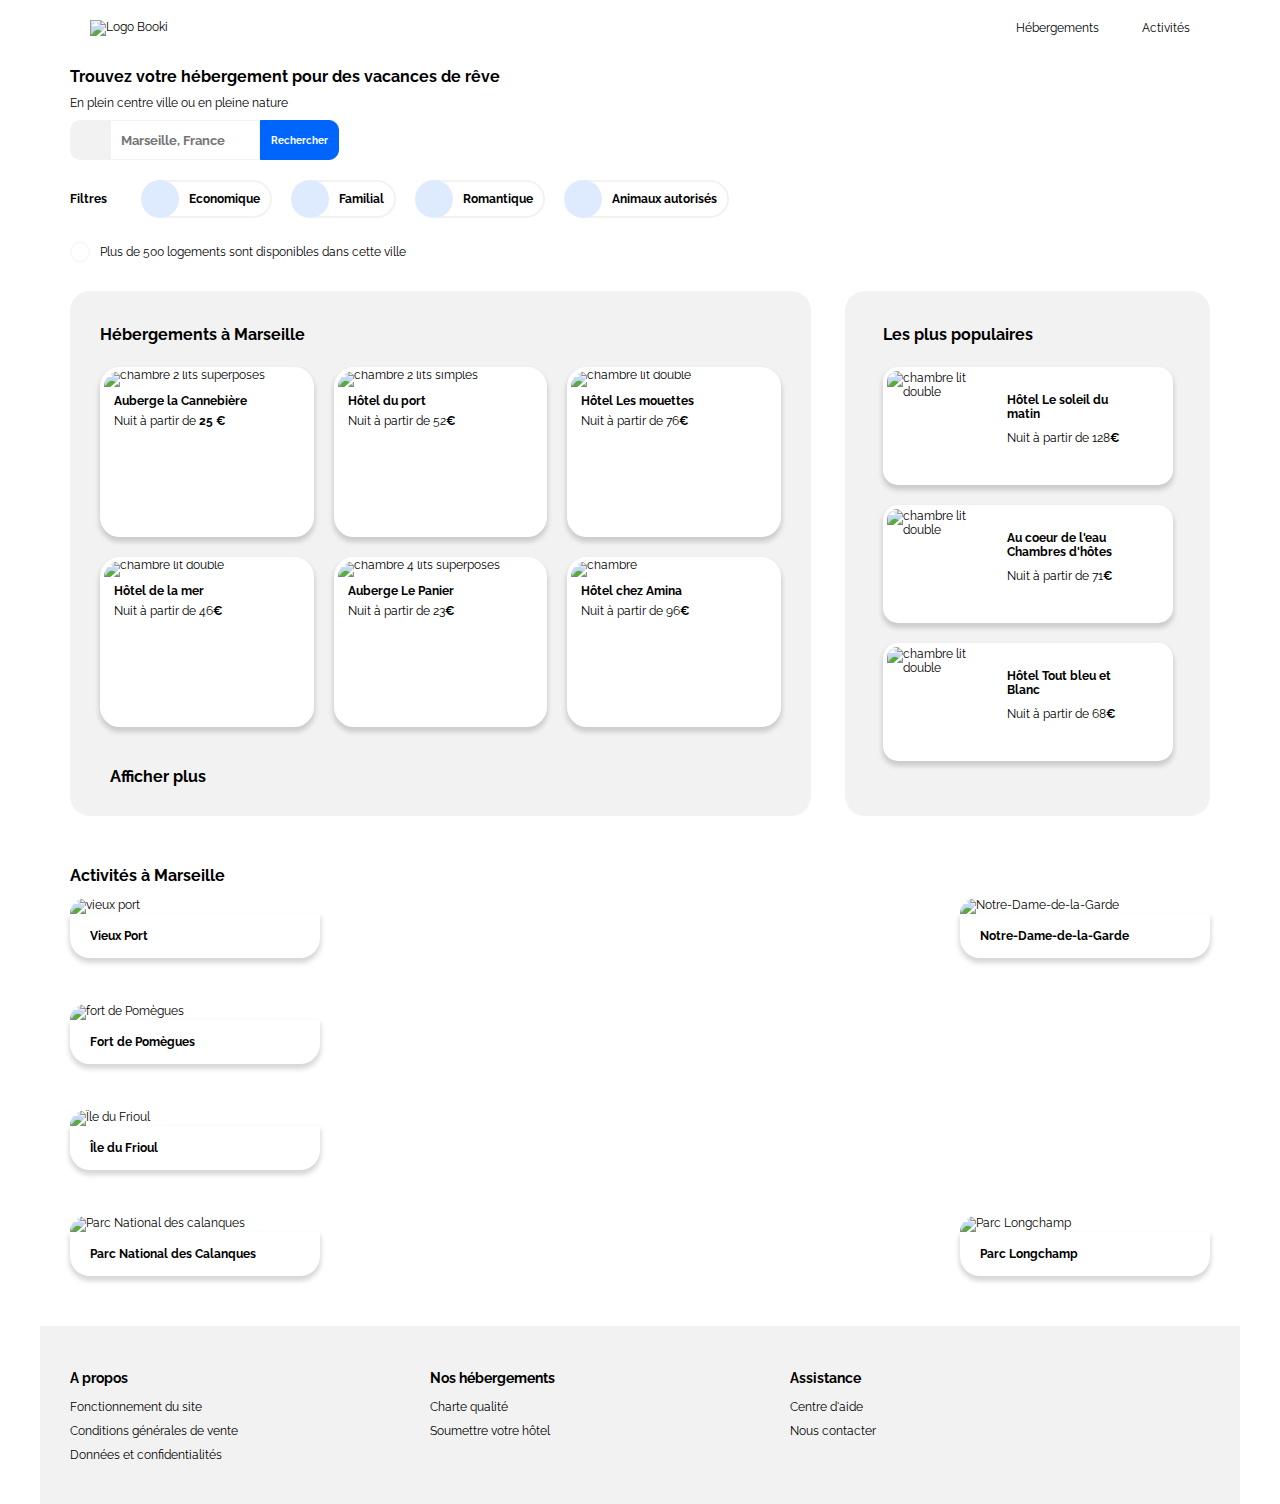
==== index.html @ 2bfbb451 "final1" ====
<!DOCTYPE html>
<html lang="fr">
  <head>
    <meta charset="UTF-8" />
    <meta http-equiv="X-UA-Compatible" content="IE=edge" />
    <meta name="viewport" content="width=device-width, initial-scale=1.0" />
    <meta name="description" content="recherche d'hébergements" />
    <link rel="preconnect" href="https://fonts.googleapis.com" />
    <link rel="preconnect" href="https://fonts.gstatic.com" crossorigin />
    <link
      href="https://fonts.googleapis.com/css2?family=Raleway:wght@400;700&display=swap"
      rel="stylesheet"
    />
    <link rel="steelsheet" href="normalize.css" />
    <link rel="stylesheet" href="style.css" />
    <script
      src="https://kit.fontawesome.com/217941a73b.js"
      crossorigin="anonymous"
    ></script>
    <title>Booki</title>
  </head>
  <body>
    <nav class="navigation">
      <div>
        <img class="nav_logo_gauche" src="images/logo/Booki.png" alt="Logo Booki" />
        <img class="nav_logo_centre" src="images/logo/Booki@3x.png" alt="Logo Booki" />
      </div>
      <div class="nav_a_h">
        <a class="nav_h" href="#Hebergements">Hébergements</a>
        <a class="nav_a" href="#Activites">Activités</a>
      </div>
    </nav>
    <header>
      <div class="header">
        <h1>Trouvez votre hébergement pour des vacances de rêve </h1>
        <span>En plein centre ville ou en pleine nature</span>
      </div>

                                                                        <!-- Formulaire -->


      <!-- <div class="formulaire"> -->
        
        <form class="formulaire" method="post" action="traitement.php">
          <div class="icone_lieu">
            <i class="fas fa-map-marker-alt"></i>
          </div>
      
          <input
            type="text"
            class="ville"
            name="ville"
            placeholder="Marseille, France"
            autocomplete="off"
            id="ville"
          />      
          <button type="button" class="loupe">
            <i class="fas fa-search icone_loupe"></i>
          </button>
          <input type="button" class="bouton_texte" value="Rechercher" />
        </form>
  

      <div class="titre_filtres">
        
        <p class="texte_filtres">Filtres</p>
        <div class="filtres">
          <div class="filtre filtre_economique">
            <div class="rond">
              <div>
                <i
                  class="fas fa-money-bill-wave icone"
                  style="font-size: 12px"
                ></i>
              </div>
            </div>
            <div>Economique</div>
          </div>

          <div class="filtre filtre_familial">
            <div class="rond">
              <div>
                <i class="fas fa-child icone" style="font-size: 14px"></i>
              </div>
            </div>
            <div>Familial</div>
          </div>

          <div class="filtre filtre_romantique">
            <div class="rond">
              <div>
                <i class="fas fa-heart icone" style="font-size: 14px"></i>
              </div>
            </div>
            <div>Romantique</div>
          </div>

          <div class="filtre filtre_animaux">
            <div class="rond">
              <div>
                <i class="fas fa-dog icone" style="font-size: 14px"></i>
              </div>
            </div>
            <div>Animaux autorisés</div>
          </div>
        </div>
      </div>

      <!-- Info -->

      <div class="info">
        <div class="rond_info">
          <div>
            <i class="fas fa-info icone_info" style="font-size: 12px"></i>
          </div>
        </div>

        <p>Plus de 500 logements sont disponibles dans cette ville</p>
      </div>
    </header>
    <main>

      <div class="section_h_p">
                                                                      <!-- HEBERGEMENTS A MARSEILLE -->


        <section class="section_h">
          <h2 id="Hebergements">Hébergements à Marseille</h2>

          <div class="hebergements">
            <div class="cartes">
              <div class="carte_h carte_h1">
                <img
                  src="images/hebergements/4_small/marcus-loke-WQJvWU_HZFo-unsplash.jpg"
                  alt="chambre 2 lits superposés"
                  class="photo_h"
                />

                <div class="details_hebergements">
                  <span class="nom">Auberge la Cannebière</span>
                  <span class="prix">Nuit à partir de <strong>25 €</strong></span>
                  <div class="etoile">
                    <i class="fas fa-star"></i>
                    <i class="fas fa-star"></i>
                    <i class="fas fa-star"></i>
                    <i class="fas fa-star"></i>
                    <i class="fas fa-star"></i>
                  </div>
                </div>
              </div>

              <div class="carte_h carte_h2">
                <img
                  src="images/hebergements/4_small/fred-kleber-gTbaxaVLvsg-unsplash.jpg"
                  alt="chambre 2 lits simples"
                  class="photo_h"
                />

                <div class="details_hebergements">
                  <span class="nom">Hôtel du port</span>
                  <span class="prix">Nuit à partir de 52<strong>€</strong></span>
                  <div class="etoile">
                    <i class="fas fa-star"></i>
                    <i class="fas fa-star"></i>
                    <i class="fas fa-star"></i>
                    <i class="fas fa-star"></i>
                    <i class="fas fa-star"></i>
                  </div>
                </div>
              </div>

              <div class="carte_h carte_h3">
                <img
                  src="images/hebergements/4_small/reisetopia-B8WIgxA_PFU-unsplash.jpg"
                  alt="chambre lit double"
                  class="photo_h"
                />

                <div class="details_hebergements">
                  <span class="nom">Hôtel Les mouettes</span>
                  <span class="prix">Nuit à partir de 76<strong>€</strong></span>
                  <div class="etoile">
                    <i class="fas fa-star"></i>
                    <i class="fas fa-star"></i>
                    <i class="fas fa-star"></i>
                    <i class="fas fa-star"></i>
                    <i class="fas fa-star"></i>
                  </div>
                </div>
              </div>

              <div class="carte_h carte_h4">
                <img
                  src="images/hebergements/4_small/annie-spratt-Eg1qcIitAuA-unsplash.jpg"
                  alt="chambre lit double"
                  class="photo_h"
                />

                <div class="details_hebergements">
                  <span class="nom">Hôtel de la mer</span>
                  <span class="prix">Nuit à partir de 46<strong>€</strong></span>
                  <div class="etoile">
                    <i class="fas fa-star"></i>
                    <i class="fas fa-star"></i>
                    <i class="fas fa-star"></i>
                    <i class="fas fa-star"></i>
                    <i class="fas fa-star"></i>
                  </div>
                </div>
              </div>

              <div class="carte_h carte_h5">
                <img
                  src="images/hebergements/4_small/nicate-lee-kT-ZyaiwBe0-unsplash.jpg"
                  alt="chambre 4 lits superposés"
                  class="photo_h"
                />
                <div class="details_hebergements">
                  <span class="nom">Auberge Le Panier</span>
                  <span class="prix">Nuit à partir de 23<strong>€</strong></span>
                  <div class="etoile">
                    <i class="fas fa-star"></i>
                    <i class="fas fa-star"></i>
                    <i class="fas fa-star"></i>
                    <i class="fas fa-star"></i>
                    <i class="fas fa-star"></i>
                  </div>
                </div>
              </div>

              <div class="carte_h carte_h6">
                <img
                  src="images/hebergements/4_small/febrian-zakaria-M6S1WvfW68A-unsplash.jpg"
                  alt="chambre"
                  class="photo_h"
                />

                <div class="details_hebergements">
                  <span class="nom">Hôtel chez Amina</span>
                  <span class="prix">Nuit à partir de 96<strong>€</strong></span>
                  <div class="etoile">
                    <i class="fas fa-star"></i>
                    <i class="fas fa-star"></i>
                    <i class="fas fa-star"></i>
                    <i class="fas fa-star"></i>
                    <i class="fas fa-star"></i>
                  </div>
                </div>
              </div>
            </div>
          </div>
          <a href="#" class="plus">Afficher plus</a>
        </section>


                                  <!-- LES PLUS POPULAIRES -->


        <aside>
          <div class="populaires">
            <div class="titre">
              <h2>Les plus populaires</h2>
              <i class="fas fa-chart-line icone_fleche" style="font-size: 20px"></i>
            </div>

              <div class="cartes_p">
                <div class="carte_p carte_p1">
                  <img
                    src="images/hebergements/4_small/emile-guillemot-Bj_rcSC5XfE-unsplash.jpg"
                    alt="chambre lit double"
                    class="photo_p"
                  />

                  <div class="details_populaires">
                    <div>
                      <div class="nom">Hôtel Le soleil du matin</div>
                      <div class="prix">Nuit à partir de 128<strong>€</strong></div>
                    </div>
                    <div class="etoile_p">
                      <i class="fas fa-star star"></i>
                      <i class="fas fa-star star"></i>
                      <i class="fas fa-star star"></i>
                      <i class="fas fa-star star"></i>
                      <i class="fas fa-star star"></i>
                    </div>
                  </div>
                </div>
              
                <div class="carte_p carte_p2">
                  <img
                    src="images/hebergements/4_small/aw-creative-VGs8z60yT2c-unsplash.jpg"
                    alt="chambre lit double"
                    class="photo_p"
                  />

                  <div class="details_populaires">
                    <div>
                      <div class="nom">Au coeur de l'eau Chambres d'hôtes</div>
                      <div class="prix">Nuit à partir de 71<strong>€</strong></div>
                    </div>

                    <div class="etoile_p">
                      <i class="fas fa-star star"></i>
                      <i class="fas fa-star star"></i>
                      <i class="fas fa-star star"></i>
                      <i class="fas fa-star star"></i>
                      <i class="fas fa-star star"></i>
                    </div>
                  </div>
                </div>
            

                <div class="carte_p carte_p3">
                  <img
                    src="images/hebergements/4_small/febrian-zakaria-sjvU0THccQA-unsplash.jpg"
                    alt="chambre lit double"
                    class="photo_p"
                  />
                  <div class="details_populaires">
                    <div>
                      <div class="nom">Hôtel Tout bleu et Blanc</div>

                      <div class="prix">Nuit à partir de 68<strong>€</strong></div>
                    </div>
                    <div class="etoile_p">
                      <i class="fas fa-star star"></i>
                      <i class="fas fa-star star"></i>
                      <i class="fas fa-star star"></i>
                      <i class="fas fa-star star"></i>
                      <i class="fas fa-star star"></i>
                    </div>
                  </div>
                </div>
              </div>
          </div>
        </aside>
      </div>

                                                         <!-- ACTIVITES A MARSEILLE -->



      <section class="section_a">
        <h2 id="Activites">Activités à Marseille</h2>

        <div class="activites">

         

            <div class="carte_a activite_1">
              <img
                src="images/activites/4_small/reno-laithienne-QUgJhdY5Fyk-unsplash.jpg"
                alt="vieux port"
                class="photo_a photo_1 "
              />
            
              <div class="legende">Vieux Port</div>
            </div>
        
      
            <div class="carte_a activite_2">
              <img
                src="images/activites/4_small/paul-hermann-QFTrLdQIRhI-unsplash.jpg"
                alt="fort de Pomègues"
                class="photo_a photo_2"
                />
                
                <div class="legende">Fort de Pomègues</div>
              </div>
              
              <div class="carte_a activite_5">
                <img
                 src="images/activites/4_small/kevin-hikari-rV_Qd1l-VXg-unsplash.jpg"
                 alt="Île du Frioul"
                 class="photo_a photo_5"
                />
              
                <div class="legende">Île du Frioul</div>
              </div>
              
              <div class="carte_a activite_3">
                <img
                src="images/activites/4_small/kilyan-sockalingum-NR8-cBCN3aI-unsplash.jpg"
                alt="Parc National des calanques"
                class="photo_a photo_3"
                />
                
                <div class="legende">Parc National des Calanques</div>
              </div>
              

              <div class="carte_a activite_4">
                
                <img
                src="images/activites/4_small/florian-wehde-xW9e8gdotxI-unsplash.jpg"
                alt="Notre-Dame-de-la-Garde"
                class="photo_a photo_4"
                />
              
              <div class="legende">Notre-Dame-de-la-Garde</div>
            </div>
              
                
              <div class="carte_a activite_6">
                 <div>
                  <img
                    src="images/activites/4_small/lena-paulin-wH2-EJoDcV0-unsplash.jpg"
                    alt="Parc Longchamp"
                    class="photo_a photo_6"
                    />
                  </div>
                  <div class="legende">Parc Longchamp</div>
              </div>


            
            
          </div>
       </section>
      </main>
    <footer class="nav_footer">
      <div class="nav">
        <h3>A propos</h3>
        <nav>
          <ul class="liste">
            <li><a class="lien" href="#">Fonctionnement du site</a></li>
            <li><a class="lien" href="#">Conditions générales de vente</a></li>
            <li><a class="lien" href="#">Données et confidentialités</a></li>
          </ul>
        </nav>
      </div>

      <div class="nav">
        <h3>Nos hébergements</h3>
        <nav>
          <ul class="liste">
            <li><a class="lien" href="#">Charte qualité</a></li>
            <li><a class="lien" href="#">Soumettre votre hôtel</a></li>
          </ul>
        </nav>
      </div>

      <div class="nav">
        <h3>Assistance</h3>
        <nav>
          <ul class="liste">
            <li><a class="lien" href="#">Centre d'aide</a></li>
            <li><a class="lien" href="#">Nous contacter</a></li>
          </ul>
        </nav>
      </div>
    </footer>
  </body>
</html>
---- style.css ----
html {
  box-sizing: border-box;
}
*,
*:before,
*:after {
  box-sizing: inherit;
}

                                                                   /* PROJET 2 BOOKI */

                                                        /* configuration pour un écran de plus de 992px  */
body {
  max-width: 1200px;
  font-size: 12px;
  font-family: "Raleway", sans-serif;
  margin: auto;
}

.navigation, header, main {
  padding-left: 30px;
  padding-right: 30px;
}
                                                               /* BARRE DE NAVIGATION */
.navigation {
  display: flex;
  justify-content: space-between;
  align-content: center;
  align-items: center;
} 
.nav_logo_gauche {
  max-width: 150px;
  margin-bottom: 20px;
  padding: 20px 10px 0px 20px;
}
.nav_logo_centre {
  display: none;
}
.navigation a {
  color: black;
  text-decoration: none;
  border-top: 3px solid transparent;
  padding: 40px 20px 10px 20px;
}
.navigation a:hover {
  color: #0065fc;
  border-top: 3px solid #0065fc;
}
.navigation a:focus {
  color: #0065fc;
  border-top: 3px solid #0065fc;
}
                                                              /* HEADER */
h1 {
  font-size: 16px;
}

.formulaire {
  height: 40px;
  margin: 10px 0;
  display: flex;
  text-align: center;
}
.icone_lieu {
  height: 40px;
  width: 40px;
  background-color: #f2f2f2;
  border-radius: 10px 0px 0px 10px;
  display:flex;
  justify-content:center;
  align-items: center;
  /* position: absolute;
  z-index: 1;
  transform: translate(-250%, 100%); */
}
.ville {
  height: 40px;
  width:150px;
  font-family: "Raleway", sans-serif;
  font-weight: 700;
  background-color: white;
  border: 1px solid #f2f2f2;
  padding-left: 10px;
  
}
.bouton_texte {
  height: 40px;
  font-family: "Raleway", sans-serif;
  font-size: 10px;
  font-weight: 700;
  background-color: #0065fc;
  color: white;
  border: 1px solid #0065fc;
  border-radius: 0px 10px 10px 0px; 
  padding: 10px;
  /* position: absolute;  
  right:0px; */
}
.loupe {
  display: none;
}
.rond {
  height: 38px;
  width: 38px;
  background-color: #deebff;
  border-radius: 50%;
  position: absolute;
  top: -2px;
  left: -8px;
  display: flex;
  justify-content: center;
  align-items: center;
}
.icone {
  color: #0065fc;
}
.texte_filtres {
  margin-right: 20px;
}
.titre_filtres {
  font-weight: 700;
  display: flex;
  align-items:baseline;
}
.filtres {
  display: flex;
}
.filtre {
  border: 2px solid #f2f2f2;
  border-bottom-left-radius: 20px;
  border-bottom-right-radius: 20px;
  border-top-left-radius: 20px;
  border-top-right-radius: 20px;
  margin: 10px 5px 5px 20px;
  padding: 10px 10px 10px 40px;
  /* padding-left: 40px; */
  cursor: pointer;
  position: relative;
}
.filtre:hover {
  color:#0065fc;
}
.filtre:active {
  background-color: #f2f2f2;
}
.filtre:focus {
  background-color: #f2f2f2;
}
.info {
  margin-top:10px;
  display: flex;
  align-items: center;
}
.rond_info {
  height: 20px;
  width: 20px;
  border: 1px solid #f2f2f2;
  border-radius: 50%;
  margin-right: 10px;
  display: flex;
  justify-content: center;
  align-items: center;
}
.icone_info {
  color: #0065fc;
}

                                                                     /* MAIN */
.section_h_p {
  display: flex;
  flex-flow:row wrap;
  justify-content: space-between;
}
h2 {
  /* max-width: 60%; */
  font-size: 16px;
  font-weight: bold;
}

                                                                 /* HEBERGEMENTS */

.section_h h2 {
  padding-left:10px;
}
.section_h {
  width: 65%;
  background-color: #f2f2f2;
  border-radius: 20px;
  margin-top: 20px;
  padding: 20px;
}

.cartes {
  display: flex;
  flex-flow:row wrap;
  justify-content: space-between;
}
.carte_h {
  min-width:195px;
  max-width: 295px;
  height:170px;
  line-height: 80%;;
  background-color: white;
  border: 4px solid white;
  border-radius: 20px;
  box-shadow: 0px 4px 5px 1px rgba(0, 0, 0, 0.16);
  margin: 10px;
  flex:1;
}
.photo_h {
  /* height:350px;
  width:240px; */
  min-width:195px;
  height: 90px;
  width: 100%;
  border-radius: 20px 20px 0 0;
  object-fit: cover;
}
.details_hebergements {
  background-color: white;
  border-radius: 0 0 20px 20px;
  margin-left: 10px;
  display: flex;
  flex-direction: column;
  justify-content: space-around;
}
.nom {
  font-weight: bold;
  font-size: 12px;
  margin-top: 10px;
}
.prix {
  font-size: 12px;
  margin-top: 10px;
}
.etoile i, .etoile_p i {
  color: #0065fc;
  font-size:10px;
  margin-top: 10px;
  margin-bottom: 5px;
}
.carte_h1 i:last-child {
  color: #f2f2f2;
}
.carte_h3 i:last-child {
  color: #f2f2f2;
}
.carte_h4 i:last-child {
  color: #f2f2f2;
}
.carte_h4 i:nth-last-child(2) {
  color: #f2f2f2;
}
.carte_h5 i:last-child {
  color: #f2f2f2;
}
.plus {
  font-size: 16px;
  font-weight: bold;
  text-decoration: none;
  color: black;
  margin-left: 20px;
  margin-top: 30px;
  margin-bottom: 10px;
  display: block;
}
                                                                    /* LES PLUS POPULAIRES */
aside {
  width: 32%;
  background-color: #f2f2f2;
  border-radius: 20px;
  margin-top: 20px;
  padding: 20px 0;
}
aside h2 {
  /* width: 80%; */
  flex:1;
}
.titre {
  /* margin:0px 20px; */
  display: flex;
  justify-content: space-between;
  align-items: baseline;
}
.icone_fleche {
  color: black;
}
.populaires {
  max-width: 340px;
  margin: auto;
  padding:0 25px;
  row-gap: 10px;
  display:flex;
  flex-direction: column;
  justify-content: space-around;

} 
.cartes_p {
  /* min-height: 420px;
  min-width: 248px;
  margin: 10px 20px 20px 20px; */
  /* margin-top: 20px; */
  row-gap: 20px;
  display: flex;
  flex-direction: column;
  align-items: center;
  /* justify-content: space-between; */
}
.carte_p {
  width:100%;
  /* max-height: 118px;
  min-width: 248px;
  max-width: 300px; */
  background-color: white;
  border-radius: 15px;
  box-shadow: 0px 4px 5px 1px rgba(0, 0, 0, 0.16);
  border: 4px solid white;
  display: flex;
}
.carte_p:hover, .carte_h:hover {
  color:#0065fc;
  cursor: pointer;
} 
.photo_p {
  height: 110px;
  width: 100px;
  border-radius: 10px 0px 0px 10px;
  object-fit: cover;
}
.details_populaires {
  min-width: 140px;                   /*pour éviter que le texte sorte de la carte */
  max-width: 155px;
  width: 55%;
  margin-left: 20px;
  padding-right:20px;
  display: flex;
  flex-direction: column;
  justify-content: space-around;
}

.carte_p2 i:last-child {
  color: #f2f2f2;
}
.carte_p3 i:last-child {
  color: #f2f2f2;
}
                                                                    /* ACTIVITES A MARSEILLE */
.section_a {
  width: 100%;
  margin: 50px 0px 20px 0px;
 } 
.activites {
  width:auto;
  height: 378px;
  row-gap: 20px;
  column-gap: 20px;
  display: flex;
  flex-direction:column;
  flex-wrap: wrap;
  align-content:space-between;
  justify-content: space-between;
} 

.carte_a {
  width: 22%;
  min-width: 205px;
  max-width: 250px;
  cursor: pointer;
  border-radius: 20px;
}
.carte_a:hover {
  color:#0065fc;
}

.photo_a {
  width:100%;
  min-width:205px;
  max-width:250px;
  border-radius: 20px 20px 0px 0px;
  object-fit: cover;
}
.photo_1 {
  height:330px;
  width:100%;
}
.photo_2 {
height:155px;
width: 100%;
object-position: 50% 38%;
}
.photo_3 {
  height:330px;
  width: 100%;
}
.photo_4 {
  height:120px;
  width: 100%;
  object-position: 50% -5%;
}
.photo_5 {
 height: 100px;
  width: 100%;
  object-position: 50% 10%;
}
.photo_6 {
height:130px;
width: 100%;
object-position: 50% 10%;
}

.legende {
  width: 100%;
  z-index: 1;
  font-weight: 700;
  background-color: white;
  padding: 15px 20px;
  border-radius: 0px 0px 20px 20px;
  box-shadow: 0px 4px 5px 1px rgba(0, 0, 0, 0.16);
}
                                                                                /* FOOTER */
.nav_footer {
  background-color: #f2f2f2;
  margin-top:50px;
  display: flex;
  flex-wrap: wrap;
  justify-content: flex-start;
}
.nav {
  width: 30%;
  padding: 30px;
  display: flex;
  flex-direction: column;
}
ul {
  margin-top: 0px;
  padding-left: 0px;
}
li {
  margin-bottom: 10px;
}
.lien {
  color: black;
  text-decoration: none;
}
.lien:hover {
  color:#0065fc;
}
.liste {
  list-style: none;
}

                                                        /* configuration pour un écran de tablette de 768px à 992px */

 @media all and (min-width: 768px) and (max-width: 992px) {

  /* .navigation {
    width:70%;
    margin:auto;
  } */
.loupe {
    display: none;
  }
.header {
  display: flex;
  flex-direction: column;
  align-items:center;
}
.formulaire {
  display: flex;
  justify-content: center;
}
.titre_filtres, .info {
  justify-content:center;
}

.section_h, aside, .section_a, .nav_footer {
    width:100%;
    margin:auto;
  }
aside, .section_h, .section_a {
  max-width: 859px;
}
 .section_h_p {
    min-height: 860px;
    row-gap: 20px;
    flex-direction: column-reverse;
  }
  /* aside {
    max-width: 859px;
  } */
  .populaires {
    max-width: none;
    margin:0;
    width:100%;
    
  }
  .cartes_p {
    width:100%;
    /* min-height:auto; */
    /* min-width: 260px; */
    /* margin:auto; */
    padding: 0;
    row-gap: 20px;
    column-gap: 10px;
    flex-flow:row wrap;
    justify-content:space-between;
  }
  .carte_p {
    width: 100%;
    max-width: 310px;
  } 
  .details_populaires {
    margin-left: 20px;
    padding-right:20px;
    /* margin-left:15px;
    padding-right: 5px; */
  }
  .activites {
    height:600px;
    margin-bottom: 30px;
  }
  /* .carte_a {
    min-width:200px;
    max-width:250px;
  }
  .photo_a {
    min-width:200px;
    max-width:250px;
  } */
  .carte_a {
    width:30%;
  }
  .photo_5 {
    height:145px;
  }
  .photo_6 {
    height:330px;
  }
  .photo_4 {
    height:145px;
  } 
} 


                                                     /* configuration pour écran de téléphone jusqu'à 768px */

@media all and (max-width: 768px) {

body {
  min-width: 310px;
  /* width:45%; */
  /* margin:auto; */
}
.navigation, header, main {
  padding-left:0px;
  padding-right:0px;
}
  .navigation {
    flex-direction: column;
    align-content: center;
  }
  .navigation a {
    font-weight: 400;
    border-top: none;
    border-bottom: 3px solid #f2f2f2;
  }
  .navigation a:hover {
    border-top: none;
    border-bottom: 3px solid #0065fc;
  }
  .navigation a:focus {
    border-top: none;
    border-bottom: 3px solid #0065fc;
  }
  .nav_logo_gauche {
    display:none;
  }
  .nav_logo_centre{
    display: block;
    width: 120px;
    padding: 20px 10px 0px 20px;
  }
 .nav_a_h {
  display: flex;
  justify-content: space-between;
  width: 100%;   
 }
 .nav_h,.nav_a {
   width:50%;
   text-align: center;
 }
 header {
    margin: 0 20px;
   } 
 h1 {
   font-size: 18px;
 }
  .header { 
    display: flex;
    flex-direction: column;
    align-items:flex-start;
  }
  .formulaire {
    display: flex;
    text-align: center;
    justify-content:flex-start;
  }
.ville {
  width: 200px;
}
  .loupe {
    height: 40px;
    width: 40px;
    border-radius: 10px 10px 10px 10px;
    border: 1px solid #0065fc;
    background-color: #0065fc;
    color: white;
    display:flex;
    justify-content: center;
    align-items: center;
    transform: translate(-10px);
    
  }
  .icone_loupe {
    font-size:16px;
  }
  .bouton_texte {
    display: none;
  }
  .titre_filtres {
    flex-direction: column;
    margin-top:20px;
  }
  .filtres {
    /* max-width: 300px; */
    display: flex;
    flex-wrap: wrap;
  }
  .texte_filtres {
    margin-top:0;
    /* flex-basis: 150px; */
  }
  .filtre {
    margin: 0px 10px 10px 5px;
    padding: 10px 10px 10px 35px;
  }
  .rond_info {
    width: 20px;
    margin-left: 5px;
  }
  .section_h_p {
    flex-direction: column-reverse;
  }
  aside {
    width: 100%;
    padding:20px 0;
    border-radius:0;
  }
  .section_h {
    width: 100%;
    background-color: white;
    margin-top:0px;
    /* padding:0 20px; */
  }
  .cartes_p {
    width: 100%;
    column-gap:20px;
    display: flex;
    flex-direction: row;
    flex-wrap: wrap;
    justify-content: center;
  }
  .carte_p {
    min-width: 270px;
    max-width: 340px;
    row-gap: 20px;
  }
  /* .photo_p {
    width: 45%;
  } */

  h2 {
    width: 100%;
    margin-left:0;
    font-size: 18px;
  }
  .section_h h2 {
    padding-bottom: 10px;
    padding-left:0px;
  }
  .hebergements {
    flex-direction:column;
  } 

  .cartes {
    display: flex;
    flex-direction:row;
    flex-wrap: wrap;
    justify-content: space-between;
    row-gap: 20px;
    column-gap: 20px;
} 
  .carte_h {
    height:174px;
    min-width: 240px;
    max-width: 300px;
    /* row-gap: 20px; */
    column-gap: 20px;
    width:100%;
    margin:auto;
    box-shadow: 0px 4px 5px 1px rgba(0, 0, 0, 0.16);
  }
  .details_hebergements {
    line-height: 80%;
  }
  .plus {
    margin-left: 0px;
  }

.section_a {
  height: 1110px;
  padding:0 20px;
  margin: 0;
  /* display:flex;
  flex-direction: column; */
}
.activites {
  height:auto;
  row-gap: 5px;
  /* margin:20px; */
  flex-direction:column;
  align-content: center;
  align-items:center;
}
.carte_a {
  height: 174px;
  max-width:415px;
  width:100%;
}
.photo_a {
  max-width:415px;
  width:100%;
  height: 110px;
}
.photo_1 {
  object-position: 50% 19%;
}
.photo_2 {
  object-position: 50% 43%;
} 
.photo_3 {
  object-position: 50% 20%;
}
.photo_5 {
  object-position: 50% 19%;
}
.photo_4 {
  object-position: 50% 16%;
}
.photo_6 {
  object-position: 50% 27%;
} 
.nav_footer {
  width:100%;
  margin-top: px;
  flex-direction:column;
}
.nav {
  width: 100%;
  padding: 20px 20px 0px 20px;
 }
}
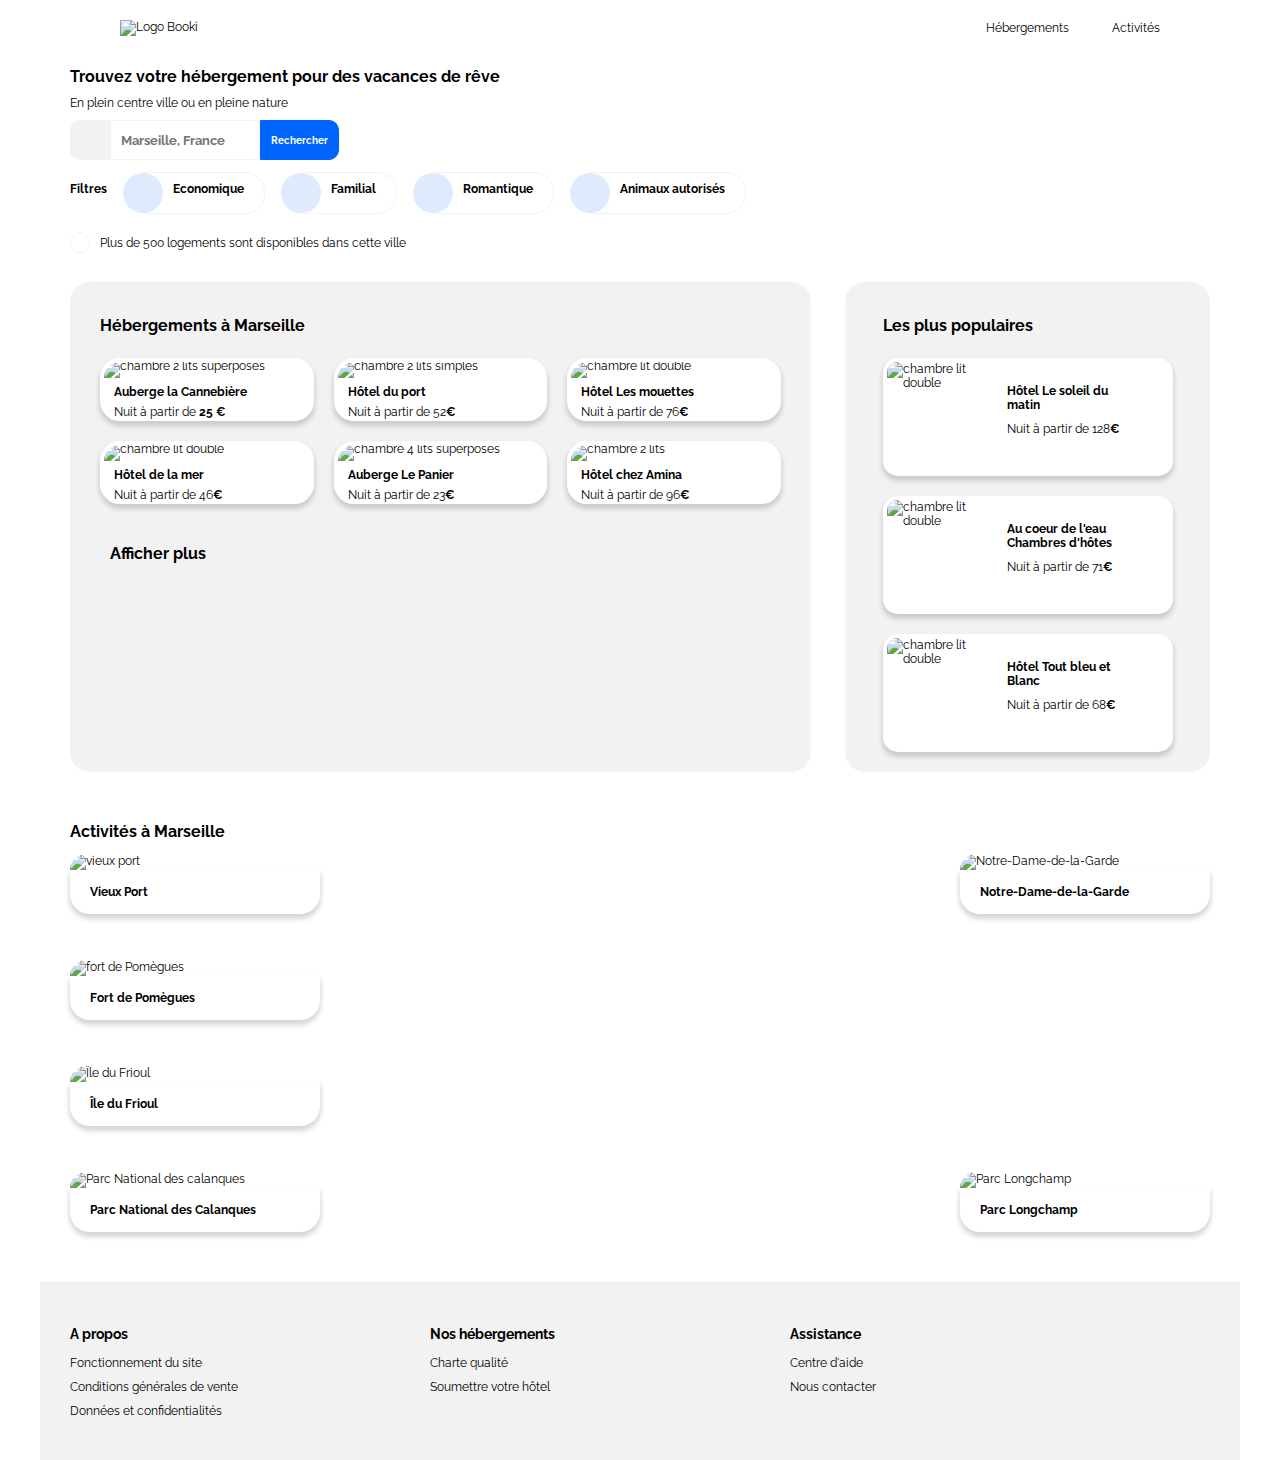
==== commit e76c2610: "final3" ====
--- a/index.html
+++ b/index.html
@@ -4,22 +4,26 @@
     <meta charset="UTF-8" />
     <meta http-equiv="X-UA-Compatible" content="IE=edge" />
     <meta name="viewport" content="width=device-width, initial-scale=1.0" />
-    <meta name="description" content="recherche d'hébergements" />
+    <meta name="description" content="recherche d'offres d'hébergements par ville" />
     <link rel="preconnect" href="https://fonts.googleapis.com" />
     <link rel="preconnect" href="https://fonts.gstatic.com" crossorigin />
+    <link rel="steelsheet" href="css/normalize.css" />
+    <link rel="stylesheet" href="css/style.css" />
     <link
       href="https://fonts.googleapis.com/css2?family=Raleway:wght@400;700&display=swap"
       rel="stylesheet"
     />
-    <link rel="steelsheet" href="normalize.css" />
-    <link rel="stylesheet" href="style.css" />
     <script
       src="https://kit.fontawesome.com/217941a73b.js"
       crossorigin="anonymous"
     ></script>
     <title>Booki</title>
   </head>
+  
   <body>
+
+   <header>                                                              
+                                                                 <!-- BARRE DE NAVIGATION -->
     <nav class="navigation">
       <div>
         <img class="nav_logo_gauche" src="images/logo/Booki.png" alt="Logo Booki" />
@@ -30,16 +34,18 @@
         <a class="nav_a" href="#Activites">Activités</a>
       </div>
     </nav>
-    <header>
+
+                                                                          <!-- HEADER -->
+
       <div class="header">
         <h1>Trouvez votre hébergement pour des vacances de rêve </h1>
         <span>En plein centre ville ou en pleine nature</span>
       </div>
 
-                                                                        <!-- Formulaire -->
-
-
-      <!-- <div class="formulaire"> -->
+                                                                      <!-- Formulaire -->
+
+
+      
         
         <form class="formulaire" method="post" action="traitement.php">
           <div class="icone_lieu">
@@ -60,6 +66,7 @@
           <input type="button" class="bouton_texte" value="Rechercher" />
         </form>
   
+                                                                               <!-- FILTRES -->
 
       <div class="titre_filtres">
         
@@ -67,12 +74,11 @@
         <div class="filtres">
           <div class="filtre filtre_economique">
             <div class="rond">
-              <div>
                 <i
                   class="fas fa-money-bill-wave icone"
                   style="font-size: 12px"
                 ></i>
-              </div>
+            
             </div>
             <div>Economique</div>
           </div>
@@ -106,7 +112,7 @@
         </div>
       </div>
 
-      <!-- Info -->
+                                                                               <!-- Info -->
 
       <div class="info">
         <div class="rond_info">
@@ -118,6 +124,7 @@
         <p>Plus de 500 logements sont disponibles dans cette ville</p>
       </div>
     </header>
+                                                                                <!-- MAIN -->
     <main>
 
       <div class="section_h_p">
@@ -127,9 +134,12 @@
         <section class="section_h">
           <h2 id="Hebergements">Hébergements à Marseille</h2>
 
-          <div class="hebergements">
+          <!-- <div class="hebergements"> -->
+
             <div class="cartes">
-              <div class="carte_h carte_h1">
+
+              <a class="carte_h carte_h1"
+                  href="#">
                 <img
                   src="images/hebergements/4_small/marcus-loke-WQJvWU_HZFo-unsplash.jpg"
                   alt="chambre 2 lits superposés"
@@ -147,9 +157,10 @@
                     <i class="fas fa-star"></i>
                   </div>
                 </div>
-              </div>
-
-              <div class="carte_h carte_h2">
+              </a>
+
+              <a class="carte_h carte_h2"
+                  href="#">
                 <img
                   src="images/hebergements/4_small/fred-kleber-gTbaxaVLvsg-unsplash.jpg"
                   alt="chambre 2 lits simples"
@@ -167,9 +178,10 @@
                     <i class="fas fa-star"></i>
                   </div>
                 </div>
-              </div>
-
-              <div class="carte_h carte_h3">
+              </a>
+
+              <a class="carte_h carte_h3"
+                  href="#">
                 <img
                   src="images/hebergements/4_small/reisetopia-B8WIgxA_PFU-unsplash.jpg"
                   alt="chambre lit double"
@@ -187,9 +199,10 @@
                     <i class="fas fa-star"></i>
                   </div>
                 </div>
-              </div>
-
-              <div class="carte_h carte_h4">
+              </a>
+
+              <a class="carte_h carte_h4"
+                  href="#">
                 <img
                   src="images/hebergements/4_small/annie-spratt-Eg1qcIitAuA-unsplash.jpg"
                   alt="chambre lit double"
@@ -207,9 +220,10 @@
                     <i class="fas fa-star"></i>
                   </div>
                 </div>
-              </div>
-
-              <div class="carte_h carte_h5">
+              </a>
+
+              <a class="carte_h carte_h5"
+                  href="#">
                 <img
                   src="images/hebergements/4_small/nicate-lee-kT-ZyaiwBe0-unsplash.jpg"
                   alt="chambre 4 lits superposés"
@@ -226,12 +240,13 @@
                     <i class="fas fa-star"></i>
                   </div>
                 </div>
-              </div>
-
-              <div class="carte_h carte_h6">
+              </a>
+
+              <a class="carte_h carte_h6"
+                  href="#">
                 <img
                   src="images/hebergements/4_small/febrian-zakaria-M6S1WvfW68A-unsplash.jpg"
-                  alt="chambre"
+                  alt="chambre 2 lits"
                   class="photo_h"
                 />
 
@@ -246,25 +261,30 @@
                     <i class="fas fa-star"></i>
                   </div>
                 </div>
-              </div>
-            </div>
+              </a>
+
+            <!-- </div> -->
           </div>
           <a href="#" class="plus">Afficher plus</a>
         </section>
 
 
-                                  <!-- LES PLUS POPULAIRES -->
+                                                                                      <!-- LES PLUS POPULAIRES -->
 
 
         <aside>
+
           <div class="populaires">
+
             <div class="titre">
               <h2>Les plus populaires</h2>
               <i class="fas fa-chart-line icone_fleche" style="font-size: 20px"></i>
             </div>
 
               <div class="cartes_p">
-                <div class="carte_p carte_p1">
+
+                <a class="carte_p carte_p1"
+                    href="#">
                   <img
                     src="images/hebergements/4_small/emile-guillemot-Bj_rcSC5XfE-unsplash.jpg"
                     alt="chambre lit double"
@@ -284,9 +304,10 @@
                       <i class="fas fa-star star"></i>
                     </div>
                   </div>
-                </div>
-              
-                <div class="carte_p carte_p2">
+                </a>
+              
+                <a class="carte_p carte_p2"
+                    href="#">
                   <img
                     src="images/hebergements/4_small/aw-creative-VGs8z60yT2c-unsplash.jpg"
                     alt="chambre lit double"
@@ -307,10 +328,11 @@
                       <i class="fas fa-star star"></i>
                     </div>
                   </div>
-                </div>
+                </a>
             
 
-                <div class="carte_p carte_p3">
+                <a class="carte_p carte_p3"
+                    href="#">
                   <img
                     src="images/hebergements/4_small/febrian-zakaria-sjvU0THccQA-unsplash.jpg"
                     alt="chambre lit double"
@@ -330,45 +352,49 @@
                       <i class="fas fa-star star"></i>
                     </div>
                   </div>
-                </div>
+                </a>
               </div>
           </div>
         </aside>
       </div>
 
-                                                         <!-- ACTIVITES A MARSEILLE -->
+                                                                                <!-- ACTIVITES A MARSEILLE -->
 
 
 
       <section class="section_a">
+
         <h2 id="Activites">Activités à Marseille</h2>
 
         <div class="activites">
-
-         
-
-            <div class="carte_a activite_1">
+       
+
+            <a class="carte_a activite_1"
+                href="#">
               <img
                 src="images/activites/4_small/reno-laithienne-QUgJhdY5Fyk-unsplash.jpg"
                 alt="vieux port"
                 class="photo_a photo_1 "
-              />
+                />
             
               <div class="legende">Vieux Port</div>
-            </div>
+            </a>
         
       
-            <div class="carte_a activite_2">
+            <a class="carte_a activite_2"
+                href="#">
               <img
                 src="images/activites/4_small/paul-hermann-QFTrLdQIRhI-unsplash.jpg"
                 alt="fort de Pomègues"
                 class="photo_a photo_2"
                 />
                 
-                <div class="legende">Fort de Pomègues</div>
-              </div>
-              
-              <div class="carte_a activite_5">
+              <div class="legende">Fort de Pomègues</div>
+            </a>
+              
+
+            <a class="carte_a activite_5"
+                  href="#">
                 <img
                  src="images/activites/4_small/kevin-hikari-rV_Qd1l-VXg-unsplash.jpg"
                  alt="Île du Frioul"
@@ -376,9 +402,11 @@
                 />
               
                 <div class="legende">Île du Frioul</div>
-              </div>
-              
-              <div class="carte_a activite_3">
+            </a>
+
+              
+            <a class="carte_a activite_3"
+                  href="#">
                 <img
                 src="images/activites/4_small/kilyan-sockalingum-NR8-cBCN3aI-unsplash.jpg"
                 alt="Parc National des calanques"
@@ -386,41 +414,43 @@
                 />
                 
                 <div class="legende">Parc National des Calanques</div>
-              </div>
-              
-
-              <div class="carte_a activite_4">
-                
+            </a>
+              
+
+            <a class="carte_a activite_4"
+                  href="#">
                 <img
                 src="images/activites/4_small/florian-wehde-xW9e8gdotxI-unsplash.jpg"
                 alt="Notre-Dame-de-la-Garde"
                 class="photo_a photo_4"
                 />
               
-              <div class="legende">Notre-Dame-de-la-Garde</div>
-            </div>
+                <div class="legende">Notre-Dame-de-la-Garde</div>
+            </a>
               
                 
-              <div class="carte_a activite_6">
-                 <div>
+            <a class="carte_a activite_6"
+                  href="#">
                   <img
                     src="images/activites/4_small/lena-paulin-wH2-EJoDcV0-unsplash.jpg"
                     alt="Parc Longchamp"
                     class="photo_a photo_6"
                     />
-                  </div>
+          
                   <div class="legende">Parc Longchamp</div>
-              </div>
-
-
+            </a>
+ 
             
-            
-          </div>
-       </section>
-      </main>
-    <footer class="nav_footer">
+        </div>
+
+      </section>
+    </main>
+
+    <footer>
+
       <div class="nav">
         <h3>A propos</h3>
+
         <nav>
           <ul class="liste">
             <li><a class="lien" href="#">Fonctionnement du site</a></li>
@@ -449,6 +479,7 @@
           </ul>
         </nav>
       </div>
+
     </footer>
   </body>
 </html>
--- a/css/style.css
+++ b/css/style.css
@@ -0,0 +1,866 @@
+html {
+  box-sizing: border-box;
+}
+
+*,
+*:before,
+*:after {
+  box-sizing: inherit;
+}
+
+/* PROJET 2 BOOKI */
+
+/* configuration pour un écran de plus de 992px  */
+body {
+  max-width: 1200px;
+  font-size: 12px;
+  font-family: "Raleway", sans-serif;
+  margin: auto;
+}
+
+.navigation,
+header,
+main {
+  padding-left: 30px;
+  padding-right: 30px;
+}
+
+/* BARRE DE NAVIGATION */
+.navigation {
+  display: flex;
+  justify-content: space-between;
+  align-content: center;
+  align-items: center;
+}
+
+/* logo pour la version desktop et tablette */
+.nav_logo_gauche {
+  max-width: 150px;
+  margin-bottom: 20px;
+  padding: 20px 10px 0px 20px;
+}
+
+/* logo pour la version mobile */
+.nav_logo_centre {
+  display: none;
+}
+
+.navigation a:link {
+  color: black;
+  text-decoration: none;
+  border-top: 3px solid transparent;
+  padding: 40px 20px 10px 20px;
+}
+
+.navigation a:hover {
+  color: #0065fc;
+  border-top: 3px solid #0065fc;
+}
+
+.navigation a:focus {
+  color: #0065fc;
+  border-top: 3px solid #0065fc;
+}
+
+/* HEADER */
+h1 {
+  font-size: 16px;
+}
+
+.formulaire {
+  height: 40px;
+  margin: 10px 0;
+  display: flex;
+  text-align: center;
+}
+
+.icone_lieu {
+  height: 40px;
+  width: 40px;
+  background-color: #f2f2f2;
+  border-radius: 10px 0px 0px 10px;
+  /* pour centrer l'icone */
+  display: flex;
+  justify-content: center;
+  align-items: center;
+}
+
+.ville {
+  height: 40px;
+  width: 150px;
+  font-family: "Raleway", sans-serif;
+  font-weight: 700;
+  background-color: white;
+  border: 1px solid #f2f2f2;
+  padding-left: 10px;
+}
+
+.bouton_texte {
+  height: 40px;
+  font-family: "Raleway", sans-serif;
+  font-size: 10px;
+  font-weight: 700;
+  background-color: #0065fc;
+  color: white;
+  border: 1px solid #0065fc;
+  border-radius: 0px 10px 10px 0px;
+  padding: 10px;
+}
+
+/* icone pour la version mobile */
+.loupe {
+  display: none;
+}
+
+/* cercle dans le filtre */
+.rond {
+  height: 40px;
+  width: 40px;
+  background-color: #deebff;
+  border-radius: 50%;
+  margin-left: -5px;
+  display: flex;
+  justify-content: center;
+  align-items: center;
+}
+
+.icone {
+  color: #0065fc;
+}
+
+.texte_filtres {
+  margin-right: 20px;
+}
+
+.titre_filtres {
+  font-weight: 700;
+  display: flex;
+  align-items: baseline;
+}
+
+.filtres {
+  display: flex;
+}
+
+.filtre {
+  border: 1px solid #f2f2f2;
+  border-bottom-left-radius: 20px;
+  border-bottom-right-radius: 20px;
+  border-top-left-radius: 20px;
+  border-top-right-radius: 20px;
+  margin-right: 20px;
+  padding: 0px 20px 0px 0px;
+  cursor: pointer;
+  column-gap: 10px;
+  display: flex;
+  align-items: baseline;
+}
+
+.filtre:focus {
+  background-color: #f2f2f2;
+}
+
+.filtre:hover {
+  color: #0065fc;
+}
+
+.filtre:active {
+  background-color: #f2f2f2;
+}
+
+.info {
+  margin-top: 10px;
+  display: flex;
+  align-items: center;
+}
+
+.rond_info {
+  height: 20px;
+  width: 20px;
+  border: 1px solid #f2f2f2;
+  border-radius: 50%;
+  margin-right: 10px;
+  /* pour centrer l'icone */
+  display: flex;
+  justify-content: center;
+  align-items: center;
+}
+
+.icone_info {
+  color: #0065fc;
+}
+
+/* MAIN */
+.section_h_p {
+  display: flex;
+  flex-flow: row wrap;
+  justify-content: space-between;
+  /* align-items: flex-start; */
+}
+
+h2 {
+  font-size: 16px;
+  font-weight: bold;
+}
+
+a {
+  color: black;
+  text-decoration: none;
+}
+
+/* HEBERGEMENTS */
+
+.section_h h2 {
+  padding-left: 10px;
+}
+
+.section_h {
+  width: 65%;
+  background-color: #f2f2f2;
+  border-radius: 20px;
+  margin-top: 20px;
+  padding: 20px;
+}
+
+.cartes {
+  display: flex;
+  flex-flow: row wrap;
+  justify-content: space-between;
+}
+
+.carte_h {
+  line-height: 80%;
+  background-color: white;
+  border: 4px solid white;
+  border-radius: 20px;
+  box-shadow: 0px 4px 5px 1px rgba(0, 0, 0, 0.16);
+  margin: 10px;
+  /* grandir et completer l'espace */
+  flex: 1;
+}
+
+.photo_h {
+  min-width: 195px;
+  height: 90px;
+  width: 100%;
+  border-radius: 20px 20px 0 0;
+  object-fit: cover;
+}
+
+.details_hebergements {
+  background-color: white;
+  border-radius: 0 0 20px 20px;
+  margin-left: 10px;
+  display: flex;
+  flex-direction: column;
+  justify-content: space-around;
+}
+
+.nom {
+  font-weight: bold;
+  font-size: 12px;
+  margin-top: 10px;
+}
+
+.prix {
+  font-size: 12px;
+  margin-top: 10px;
+}
+
+.etoile i,
+.etoile_p i {
+  color: #0065fc;
+  font-size: 10px;
+  margin-top: 10px;
+  margin-bottom: 5px;
+}
+
+.carte_h1 i:last-child {
+  color: #f2f2f2;
+}
+
+.carte_h3 i:last-child {
+  color: #f2f2f2;
+}
+
+.carte_h4 i:last-child {
+  color: #f2f2f2;
+}
+
+.carte_h4 i:nth-last-child(2) {
+  color: #f2f2f2;
+}
+
+.carte_h5 i:last-child {
+  color: #f2f2f2;
+}
+
+.plus {
+  font-size: 16px;
+  font-weight: bold;
+  text-decoration: none;
+  color: black;
+  margin-left: 20px;
+  margin-top: 30px;
+  margin-bottom: 10px;
+  display: block;
+}
+
+/* LES PLUS POPULAIRES */
+aside {
+  width: 32%;
+  background-color: #f2f2f2;
+  border-radius: 20px;
+  margin-top: 20px;
+  padding: 20px 0px;
+  /* display: flex;
+  flex-direction: column;
+  justify-content: space-around; */
+}
+
+aside h2 {
+  flex: 1;
+}
+
+.titre {
+  display: flex;
+  justify-content: space-between;
+  align-items: baseline;
+}
+
+.icone_fleche {
+  color: black;
+}
+ 
+.populaires {
+  max-width: 340px;
+  margin: auto;
+  padding: 0 25px;
+  row-gap: 10px;
+  display: flex;
+  flex-direction: column;
+  justify-content: space-around;
+
+}
+
+.cartes_p {
+  row-gap: 20px;
+  display: flex;
+  flex-direction: column;
+  align-items: center;
+}
+
+.carte_p {
+  width: 100%;
+  background-color: white;
+  border-radius: 15px;
+  box-shadow: 0px 4px 5px 1px rgba(0, 0, 0, 0.16);
+  border: 4px solid white;
+  display: flex;
+}
+
+.carte_p:hover,
+.carte_h:hover {
+  color: #0065fc;
+  cursor: pointer;
+}
+
+.photo_p {
+  height: 110px;
+  width: 100px;
+  border-radius: 10px 0px 0px 10px;
+  object-fit: cover;
+}
+
+.details_populaires {
+  min-width: 140px;
+  /*pour éviter que le texte sorte de la carte */
+  max-width: 155px;
+  width: 55%;
+  margin-left: 20px;
+  padding-right: 20px;
+  display: flex;
+  flex-direction: column;
+  justify-content: space-around;
+}
+
+.carte_p2 i:last-child {
+  color: #f2f2f2;
+}
+
+.carte_p3 i:last-child {
+  color: #f2f2f2;
+}
+
+                                                            /* ACTIVITES A MARSEILLE */
+.section_a {
+  width: 100%;
+  margin: 50px 0px 20px 0px;
+}
+
+.activites {
+  width: auto;
+  height: 378px;
+  row-gap: 20px;
+  column-gap: 20px;
+  display: flex;
+  flex-direction: column;
+  flex-wrap: wrap;
+  align-content: space-between;
+  justify-content: space-between;
+}
+
+.carte_a {
+  width: 22%;
+  min-width: 205px;
+  max-width: 250px;
+  cursor: pointer;
+  border-radius: 20px;
+}
+
+.carte_a:hover {
+  color: #0065fc;
+}
+
+.photo_a {
+  width: 100%;
+  min-width: 205px;
+  max-width: 250px;
+  border-radius: 20px 20px 0px 0px;
+  object-fit: cover;
+}
+
+.photo_1 {
+  height: 330px;
+  width: 100%;
+}
+
+.photo_2 {
+  height: 155px;
+  width: 100%;
+  object-position: 50% 38%;
+}
+
+.photo_3 {
+  height: 330px;
+  width: 100%;
+}
+
+.photo_4 {
+  height: 120px;
+  width: 100%;
+  object-position: 50% -5%;
+}
+
+.photo_5 {
+  height: 100px;
+  width: 100%;
+  object-position: 50% 10%;
+}
+
+.photo_6 {
+  height: 130px;
+  width: 100%;
+  object-position: 50% 10%;
+}
+
+.legende {
+  width: 100%;
+  z-index: 1;
+  font-weight: 700;
+  background-color: white;
+  padding: 15px 20px;
+  border-radius: 0px 0px 20px 20px;
+  box-shadow: 0px 4px 5px 1px rgba(0, 0, 0, 0.16);
+}
+
+                                                           /* FOOTER */
+footer {
+  background-color: #f2f2f2;
+  margin-top: 50px;
+  display: flex;
+  flex-wrap: wrap;
+  justify-content: flex-start;
+}
+
+.nav {
+  width: 30%;
+  padding: 30px;
+  display: flex;
+  flex-direction: column;
+}
+
+ul {
+  margin-top: 0px;
+  padding-left: 0px;
+}
+
+li {
+  margin-bottom: 10px;
+}
+
+.lien:hover {
+  color: #0065fc;
+}
+
+.liste {
+  list-style: none;
+}
+
+/* configuration pour un écran de tablette de 768px à 992px */
+
+@media all and (min-width: 768px) and (max-width: 992px) {
+
+  .loupe {
+    display: none;
+  }
+
+  .header {
+    display: flex;
+    flex-direction: column;
+    align-items: center;
+  }
+
+  .formulaire {
+    display: flex;
+    justify-content: center;
+  }
+
+  .titre_filtres,
+  .info {
+    justify-content: center;
+  }
+
+  .section_h,
+  aside,
+  .section_a,
+  .nav_footer {
+    width: 100%;
+    margin: auto;
+  }
+
+  aside,
+  .section_h,
+  .section_a {
+    max-width: 859px;
+  }
+
+  .section_h_p {
+    min-height: 860px;
+    row-gap: 20px;
+    flex-direction: column-reverse;
+  }
+
+  .populaires {
+    max-width: none;
+    margin: 0;
+    width: 100%;
+
+  }
+
+  .cartes_p {
+    width: 100%;
+    padding: 0;
+    row-gap: 20px;
+    column-gap: 10px;
+    flex-flow: row wrap;
+    justify-content: space-between;
+  }
+
+  .carte_p {
+    width: 100%;
+    max-width: 310px;
+  }
+
+  .details_populaires {
+    margin-left: 20px;
+    padding-right: 20px;
+  }
+
+  .activites {
+    height: 600px;
+    margin-bottom: 30px;
+  }
+
+  .carte_a {
+    width: 30%;
+  }
+
+  .photo_5 {
+    height: 145px;
+  }
+
+  .photo_6 {
+    height: 330px;
+  }
+
+  .photo_4 {
+    height: 145px;
+  }
+}
+
+
+/* configuration pour écran de téléphone jusqu'à 768px */
+
+@media all and (max-width: 768px) {
+
+  body {
+    min-width: 300px;
+  }
+
+  .navigation,
+  header,
+  main {
+    padding-left: 0px;
+    padding-right: 0px;
+  }
+
+  .navigation {
+    flex-direction: column;
+    align-content: center;
+  }
+
+  .navigation a {
+    font-weight: 400;
+    border-top: none;
+    border-bottom: 3px solid #f2f2f2;
+  }
+
+  .navigation a:hover {
+    border-top: none;
+    border-bottom: 3px solid #0065fc;
+  }
+
+  .navigation a:focus {
+    border-top: none;
+    border-bottom: 3px solid #0065fc;
+  }
+
+  .nav_logo_gauche {
+    display: none;
+  }
+
+  .nav_logo_centre {
+    display: block;
+    width: 120px;
+    padding: 20px 10px 0px 20px;
+  }
+
+  .nav_a_h {
+    display: flex;
+    justify-content: space-between;
+    width: 100%;
+  }
+
+  .nav_h,
+  .nav_a {
+    width: 50%;
+    text-align: center;
+  }
+
+  header {
+    margin: 0 20px;
+  }
+
+  h1 {
+    font-size: 18px;
+  }
+
+  .header {
+    display: flex;
+    flex-direction: column;
+    align-items: flex-start;
+  }
+
+  .formulaire {
+    margin: 30px 0;
+    display: flex;
+    text-align: center;
+    justify-content: flex-start;
+  }
+
+  .ville {
+    width: 200px;
+  }
+
+  .loupe {
+    height: 40px;
+    width: 40px;
+    border-radius: 10px 10px 10px 10px;
+    border: 1px solid #0065fc;
+    background-color: #0065fc;
+    color: white;
+    display: flex;
+    justify-content: center;
+    align-items: center;
+    transform: translate(-10px);
+
+  }
+
+  .icone_loupe {
+    font-size: 16px;
+  }
+
+  .bouton_texte {
+    display: none;
+  }
+
+  .titre_filtres {
+    min-width: 296px;
+    flex-direction: column;
+    margin-top: 20px;
+  }
+
+  .filtres {
+    display: flex;
+    flex-wrap: wrap;
+  }
+
+  .texte_filtres {
+    margin-top: 0;
+  }
+
+  /* .filtre {
+    margin: 0px 10px 10px 5px;
+    padding: 10px 10px 10px 35px;
+  } */
+  .rond_info {
+    width: 20px;
+    margin-left: 5px;
+  }
+
+  .section_h_p {
+    flex-direction: column-reverse;
+  }
+
+  aside {
+    width: 100%;
+    padding: 20px 0 30px 0;
+    border-radius: 0;
+  }
+
+  .section_h {
+    width: 100%;
+    background-color: white;
+    margin-top: 0px;
+  }
+
+  .cartes_p {
+    width: 100%;
+    row-gap: 10px;
+    column-gap: 20px;
+    display: flex;
+    flex-direction: row;
+    flex-wrap: wrap;
+    justify-content: center;
+  }
+
+  .carte_p {
+    min-width: 270px;
+    max-width: 340px;
+    row-gap: 20px;
+  }
+
+  h2 {
+    width: 100%;
+    margin-left: 0;
+    font-size: 18px;
+  }
+
+  .section_h h2 {
+    padding-bottom: 10px;
+    padding-left: 0px;
+  }
+
+  /* .hebergements {
+    flex-direction: column;
+  } */
+
+  .cartes {
+    display: flex;
+    flex-direction: row;
+    flex-wrap: wrap;
+    justify-content: space-between;
+    row-gap: 10px;
+    column-gap: 20px;
+  }
+
+  .carte_h {
+    height: 174px;
+    min-width: 240px;
+    max-width: 300px;
+    column-gap: 20px;
+    width: 100%;
+    margin: auto;
+    box-shadow: 0px 4px 5px 1px rgba(0, 0, 0, 0.16);
+  }
+
+  .details_hebergements {
+    line-height: 80%;
+  }
+
+  .plus {
+    margin-left: 0px;
+  }
+
+  .section_a {
+    height: 1080px;
+    padding: 0 20px;
+    margin: 0;
+  }
+
+  .activites {
+    height: auto;
+    row-gap: 5px;
+    flex-direction: column;
+    align-content: center;
+    align-items: center;
+  }
+
+  .carte_a {
+    height: 174px;
+    max-width: 400px;
+    width: 100%;
+  }
+
+  .photo_a {
+    max-width: 400px;
+    width: 100%;
+    height: 110px;
+  }
+
+  .photo_1 {
+    object-position: 50% 19%;
+  }
+
+  .photo_2 {
+    object-position: 50% 43%;
+  }
+
+  .photo_3 {
+    object-position: 50% 20%;
+  }
+
+  .photo_5 {
+    object-position: 50% 19%;
+  }
+
+  .photo_4 {
+    object-position: 50% 16%;
+  }
+
+  .photo_6 {
+    object-position: 50% 27%;
+  }
+
+  footer {
+    width: 100%;
+    margin-top: px;
+    flex-direction: column;
+  }
+
+  .nav {
+    width: 100%;
+    padding: 20px 20px 0px 20px;
+  }
+}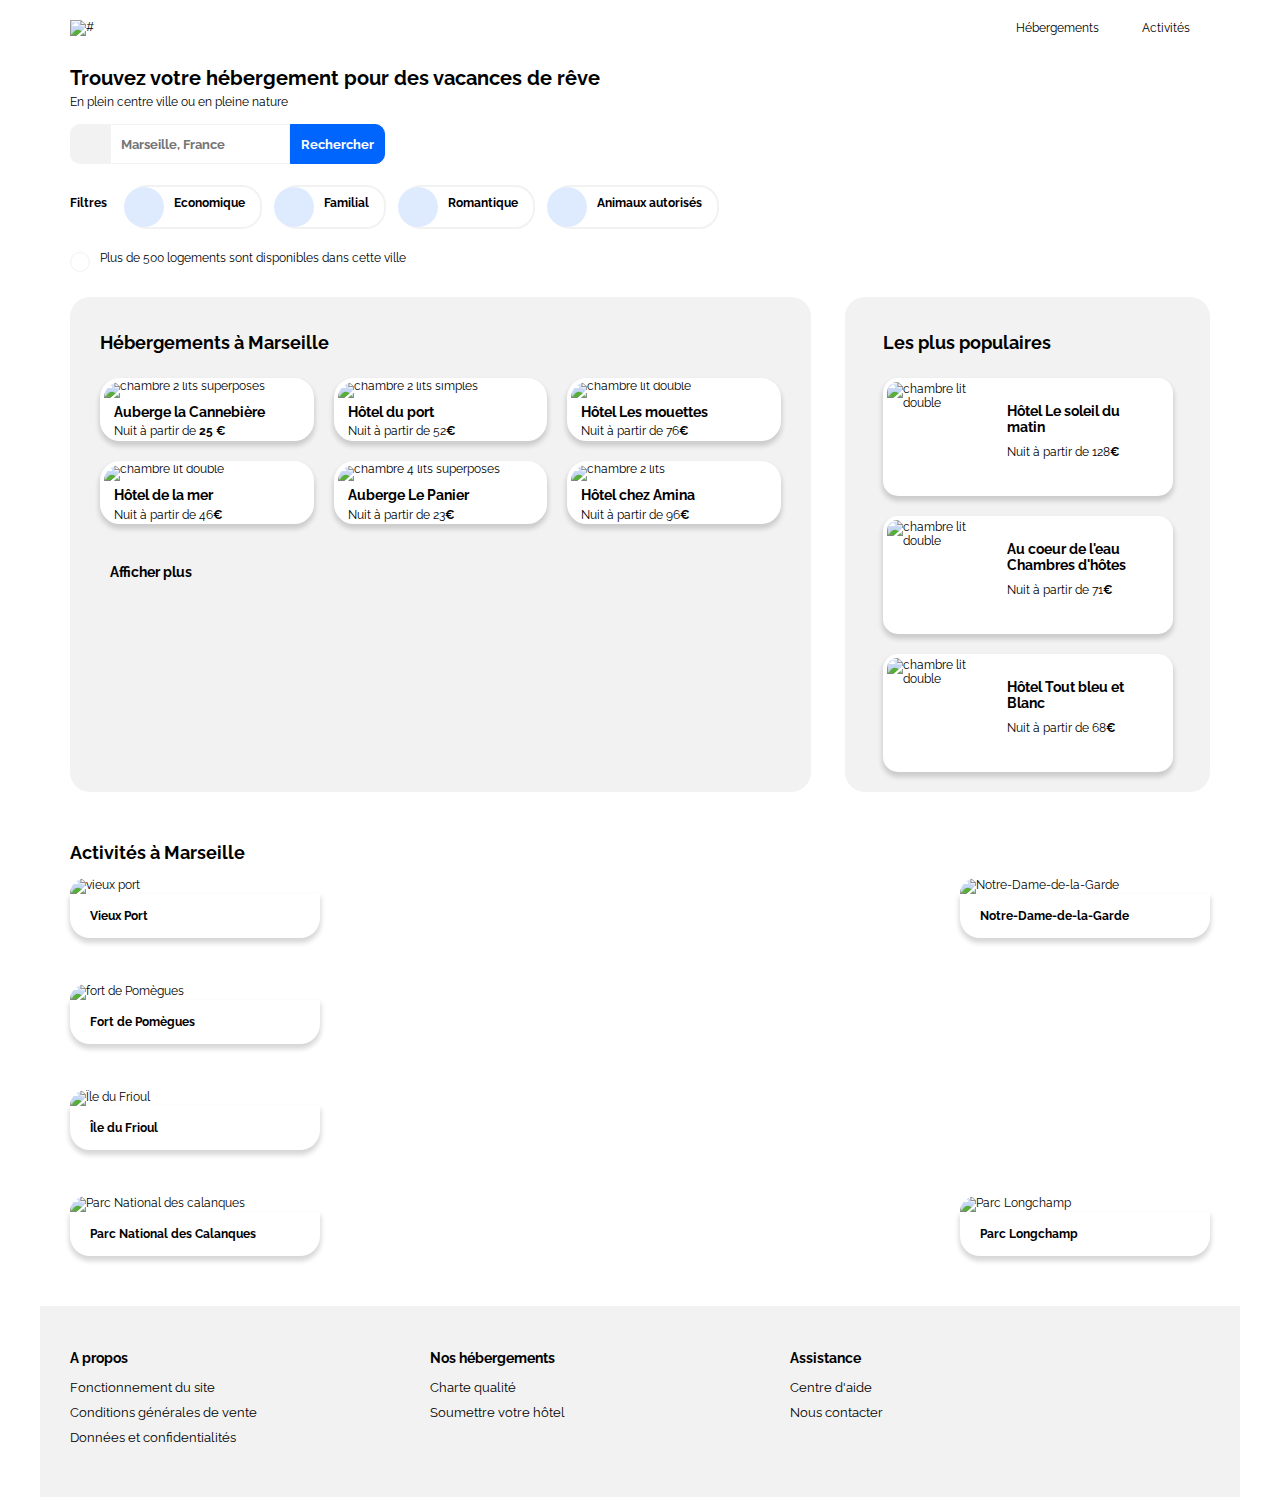
==== commit b5f06cfd: "marge-tel" ====
--- a/index.html
+++ b/index.html
@@ -24,10 +24,9 @@
 
    <header>                                                              
                                                                  <!-- BARRE DE NAVIGATION -->
-    <nav class="navigation">
+    <nav>
       <div>
-        <img class="nav_logo_gauche" src="images/logo/Booki.png" alt="Logo Booki" />
-        <img class="nav_logo_centre" src="images/logo/Booki@3x.png" alt="Logo Booki" />
+        <img class="logo_booki" src="images/logo/Booki.png" alt="#" />
       </div>
       <div class="nav_a_h">
         <a class="nav_h" href="#Hebergements">Hébergements</a>
@@ -39,7 +38,7 @@
 
       <div class="header">
         <h1>Trouvez votre hébergement pour des vacances de rêve </h1>
-        <span>En plein centre ville ou en pleine nature</span>
+        <p>En plein centre ville ou en pleine nature</p>
       </div>
 
                                                                       <!-- Formulaire -->
@@ -71,11 +70,14 @@
       <div class="titre_filtres">
         
         <p class="texte_filtres">Filtres</p>
+
         <div class="filtres">
+
+
           <div class="filtre filtre_economique">
+
             <div class="rond">
-                <i
-                  class="fas fa-money-bill-wave icone"
+                <i class="fas fa-money-bill-wave icone"
                   style="font-size: 12px"
                 ></i>
             
@@ -84,29 +86,28 @@
           </div>
 
           <div class="filtre filtre_familial">
+
             <div class="rond">
-              <div>
-                <i class="fas fa-child icone" style="font-size: 14px"></i>
-              </div>
+              <i class="fas fa-child icone" style="font-size: 14px"></i>
             </div>
             <div>Familial</div>
           </div>
 
           <div class="filtre filtre_romantique">
+
             <div class="rond">
-              <div>
-                <i class="fas fa-heart icone" style="font-size: 14px"></i>
-              </div>
+              <i class="fas fa-heart icone" style="font-size: 14px"></i>
             </div>
+
             <div>Romantique</div>
           </div>
 
           <div class="filtre filtre_animaux">
+
             <div class="rond">
-              <div>
-                <i class="fas fa-dog icone" style="font-size: 14px"></i>
-              </div>
+              <i class="fas fa-dog icone" style="font-size: 14px"></i>
             </div>
+
             <div>Animaux autorisés</div>
           </div>
         </div>
@@ -115,10 +116,9 @@
                                                                                <!-- Info -->
 
       <div class="info">
+
         <div class="rond_info">
-          <div>
-            <i class="fas fa-info icone_info" style="font-size: 12px"></i>
-          </div>
+          <i class="fas fa-info icone_info" style="font-size: 12px"></i>
         </div>
 
         <p>Plus de 500 logements sont disponibles dans cette ville</p>
@@ -134,12 +134,11 @@
         <section class="section_h">
           <h2 id="Hebergements">Hébergements à Marseille</h2>
 
-          <!-- <div class="hebergements"> -->
+          
 
             <div class="cartes">
 
-              <a class="carte_h carte_h1"
-                  href="#">
+              <article class="carte_h carte_h1">
                 <img
                   src="images/hebergements/4_small/marcus-loke-WQJvWU_HZFo-unsplash.jpg"
                   alt="chambre 2 lits superposés"
@@ -157,10 +156,9 @@
                     <i class="fas fa-star"></i>
                   </div>
                 </div>
-              </a>
-
-              <a class="carte_h carte_h2"
-                  href="#">
+              </article>
+
+              <article class="carte_h carte_h2">
                 <img
                   src="images/hebergements/4_small/fred-kleber-gTbaxaVLvsg-unsplash.jpg"
                   alt="chambre 2 lits simples"
@@ -178,10 +176,9 @@
                     <i class="fas fa-star"></i>
                   </div>
                 </div>
-              </a>
-
-              <a class="carte_h carte_h3"
-                  href="#">
+              </article>
+
+              <article class="carte_h carte_h3">
                 <img
                   src="images/hebergements/4_small/reisetopia-B8WIgxA_PFU-unsplash.jpg"
                   alt="chambre lit double"
@@ -199,10 +196,9 @@
                     <i class="fas fa-star"></i>
                   </div>
                 </div>
-              </a>
-
-              <a class="carte_h carte_h4"
-                  href="#">
+              </article>
+
+              <article class="carte_h carte_h4">
                 <img
                   src="images/hebergements/4_small/annie-spratt-Eg1qcIitAuA-unsplash.jpg"
                   alt="chambre lit double"
@@ -220,10 +216,9 @@
                     <i class="fas fa-star"></i>
                   </div>
                 </div>
-              </a>
-
-              <a class="carte_h carte_h5"
-                  href="#">
+              </article>
+
+              <article class="carte_h carte_h5">
                 <img
                   src="images/hebergements/4_small/nicate-lee-kT-ZyaiwBe0-unsplash.jpg"
                   alt="chambre 4 lits superposés"
@@ -240,10 +235,9 @@
                     <i class="fas fa-star"></i>
                   </div>
                 </div>
-              </a>
-
-              <a class="carte_h carte_h6"
-                  href="#">
+              </article>
+
+              <article class="carte_h carte_h6">
                 <img
                   src="images/hebergements/4_small/febrian-zakaria-M6S1WvfW68A-unsplash.jpg"
                   alt="chambre 2 lits"
@@ -261,9 +255,8 @@
                     <i class="fas fa-star"></i>
                   </div>
                 </div>
-              </a>
-
-            <!-- </div> -->
+              </article>
+
           </div>
           <a href="#" class="plus">Afficher plus</a>
         </section>
@@ -283,8 +276,7 @@
 
               <div class="cartes_p">
 
-                <a class="carte_p carte_p1"
-                    href="#">
+                <article class="carte_p carte_p1">
                   <img
                     src="images/hebergements/4_small/emile-guillemot-Bj_rcSC5XfE-unsplash.jpg"
                     alt="chambre lit double"
@@ -304,10 +296,9 @@
                       <i class="fas fa-star star"></i>
                     </div>
                   </div>
-                </a>
-              
-                <a class="carte_p carte_p2"
-                    href="#">
+                </article>
+              
+                <article class="carte_p carte_p2">
                   <img
                     src="images/hebergements/4_small/aw-creative-VGs8z60yT2c-unsplash.jpg"
                     alt="chambre lit double"
@@ -328,11 +319,10 @@
                       <i class="fas fa-star star"></i>
                     </div>
                   </div>
-                </a>
+                </article>
             
 
-                <a class="carte_p carte_p3"
-                    href="#">
+                <article class="carte_p carte_p3">
                   <img
                     src="images/hebergements/4_small/febrian-zakaria-sjvU0THccQA-unsplash.jpg"
                     alt="chambre lit double"
@@ -352,7 +342,7 @@
                       <i class="fas fa-star star"></i>
                     </div>
                   </div>
-                </a>
+                </article>
               </div>
           </div>
         </aside>
@@ -448,36 +438,36 @@
 
     <footer>
 
-      <div class="nav">
+      <div class="listes">
         <h3>A propos</h3>
 
-        <nav>
+    
           <ul class="liste">
             <li><a class="lien" href="#">Fonctionnement du site</a></li>
             <li><a class="lien" href="#">Conditions générales de vente</a></li>
             <li><a class="lien" href="#">Données et confidentialités</a></li>
           </ul>
-        </nav>
-      </div>
-
-      <div class="nav">
+
+      </div>
+
+      <div class="listes">
         <h3>Nos hébergements</h3>
-        <nav>
+
           <ul class="liste">
             <li><a class="lien" href="#">Charte qualité</a></li>
             <li><a class="lien" href="#">Soumettre votre hôtel</a></li>
           </ul>
-        </nav>
-      </div>
-
-      <div class="nav">
+      
+      </div>
+
+      <div class="listes">
         <h3>Assistance</h3>
-        <nav>
+      
           <ul class="liste">
             <li><a class="lien" href="#">Centre d'aide</a></li>
             <li><a class="lien" href="#">Nous contacter</a></li>
           </ul>
-        </nav>
+    
       </div>
 
     </footer>
--- a/css/style.css
+++ b/css/style.css
@@ -18,7 +18,7 @@
   margin: auto;
 }
 
-.navigation,
+
 header,
 main {
   padding-left: 30px;
@@ -26,50 +26,46 @@
 }
 
 /* BARRE DE NAVIGATION */
-.navigation {
+nav {
+  margin-top: 20px;
+  margin-bottom:30px;
   display: flex;
   justify-content: space-between;
-  align-content: center;
   align-items: center;
 }
 
-/* logo pour la version desktop et tablette */
-.nav_logo_gauche {
-  max-width: 150px;
-  margin-bottom: 20px;
-  padding: 20px 10px 0px 20px;
-}
-
-/* logo pour la version mobile */
-.nav_logo_centre {
-  display: none;
-}
-
-.navigation a:link {
+.logo_booki {
+  max-width: 100px;
+}
+
+nav a {
   color: black;
   text-decoration: none;
   border-top: 3px solid transparent;
-  padding: 40px 20px 10px 20px;
-}
-
-.navigation a:hover {
+  padding: 35px 20px 10px 20px;
+}
+
+nav a:hover {
   color: #0065fc;
   border-top: 3px solid #0065fc;
 }
 
-.navigation a:focus {
+nav a:focus {
   color: #0065fc;
   border-top: 3px solid #0065fc;
 }
 
 /* HEADER */
 h1 {
-  font-size: 16px;
-}
-
+  font-size: 20px;
+  margin-bottom: 5px;
+}
+.header p {
+  margin-top: 0;
+}
 .formulaire {
   height: 40px;
-  margin: 10px 0;
+  margin: 15px 0 20px 0;
   display: flex;
   text-align: center;
 }
@@ -87,7 +83,7 @@
 
 .ville {
   height: 40px;
-  width: 150px;
+  width: 180px;
   font-family: "Raleway", sans-serif;
   font-weight: 700;
   background-color: white;
@@ -98,13 +94,13 @@
 .bouton_texte {
   height: 40px;
   font-family: "Raleway", sans-serif;
-  font-size: 10px;
   font-weight: 700;
   background-color: #0065fc;
   color: white;
   border: 1px solid #0065fc;
   border-radius: 0px 10px 10px 0px;
   padding: 10px;
+  cursor: pointer;
 }
 
 /* icone pour la version mobile */
@@ -143,13 +139,13 @@
 }
 
 .filtre {
-  border: 1px solid #f2f2f2;
+  border: 2px solid #f2f2f2;
   border-bottom-left-radius: 20px;
   border-bottom-right-radius: 20px;
   border-top-left-radius: 20px;
   border-top-right-radius: 20px;
-  margin-right: 20px;
-  padding: 0px 20px 0px 0px;
+  margin-right: 15px;
+  padding: 0px 15px 0px 0px;
   cursor: pointer;
   column-gap: 10px;
   display: flex;
@@ -171,7 +167,7 @@
 .info {
   margin-top: 10px;
   display: flex;
-  align-items: center;
+  align-items: baseline;
 }
 
 .rond_info {
@@ -199,7 +195,7 @@
 }
 
 h2 {
-  font-size: 16px;
+  font-size: 18px;
   font-weight: bold;
 }
 
@@ -243,7 +239,7 @@
   min-width: 195px;
   height: 90px;
   width: 100%;
-  border-radius: 20px 20px 0 0;
+  border-radius: 16px 16px 0 0;
   object-fit: cover;
 }
 
@@ -258,7 +254,7 @@
 
 .nom {
   font-weight: bold;
-  font-size: 12px;
+  font-size: 14px;
   margin-top: 10px;
 }
 
@@ -296,7 +292,7 @@
 }
 
 .plus {
-  font-size: 16px;
+  font-size: 14px;
   font-weight: bold;
   text-decoration: none;
   color: black;
@@ -313,13 +309,6 @@
   border-radius: 20px;
   margin-top: 20px;
   padding: 20px 0px;
-  /* display: flex;
-  flex-direction: column;
-  justify-content: space-around; */
-}
-
-aside h2 {
-  flex: 1;
 }
 
 .titre {
@@ -340,7 +329,6 @@
   display: flex;
   flex-direction: column;
   justify-content: space-around;
-
 }
 
 .cartes_p {
@@ -483,7 +471,7 @@
   justify-content: flex-start;
 }
 
-.nav {
+.listes {
   width: 30%;
   padding: 30px;
   display: flex;
@@ -496,6 +484,7 @@
 }
 
 li {
+  font-size: 13px;
   margin-bottom: 10px;
 }
 
@@ -509,20 +498,20 @@
 
 /* configuration pour un écran de tablette de 768px à 992px */
 
-@media all and (min-width: 768px) and (max-width: 992px) {
+@media all and (min-width: 769px) and (max-width: 992px) {
 
   .loupe {
     display: none;
   }
 
   .header {
-    display: flex;
+    /* display: flex; */
     flex-direction: column;
     align-items: center;
   }
 
   .formulaire {
-    display: flex;
+    /* display: flex; */
     justify-content: center;
   }
 
@@ -530,14 +519,13 @@
   .info {
     justify-content: center;
   }
-
   .section_h,
   aside,
   .section_a,
-  .nav_footer {
+  footer {
     width: 100%;
     margin: auto;
-  }
+  } 
 
   aside,
   .section_h,
@@ -605,45 +593,41 @@
 @media all and (max-width: 768px) {
 
   body {
-    min-width: 300px;
-  }
-
-  .navigation,
+    min-width: 330px;
+    font-size: 14px;
+  }
+
   header,
   main {
     padding-left: 0px;
     padding-right: 0px;
   }
-
-  .navigation {
+  
+  nav {
+    margin:0;
     flex-direction: column;
     align-content: center;
   }
-
-  .navigation a {
+  .logo_booki {
+    width: 120px;
+    display: block;
+    padding: 20px 10px 0px 20px;
+  }
+
+  nav a {
     font-weight: 400;
     border-top: none;
     border-bottom: 3px solid #f2f2f2;
   }
 
-  .navigation a:hover {
+  nav a:hover {
     border-top: none;
     border-bottom: 3px solid #0065fc;
   }
 
-  .navigation a:focus {
+  nav a:focus {
     border-top: none;
     border-bottom: 3px solid #0065fc;
-  }
-
-  .nav_logo_gauche {
-    display: none;
-  }
-
-  .nav_logo_centre {
-    display: block;
-    width: 120px;
-    padding: 20px 10px 0px 20px;
   }
 
   .nav_a_h {
@@ -658,25 +642,24 @@
     text-align: center;
   }
 
-  header {
-    margin: 0 20px;
-  }
-
-  h1 {
-    font-size: 18px;
-  }
-
   .header {
+    margin:0 20px;
     display: flex;
     flex-direction: column;
     align-items: flex-start;
   }
 
+  h1 {
+    margin: 30px 0 10px 0;
+  }
+
+  header p {
+    margin-bottom:0;
+  }
   .formulaire {
-    margin: 30px 0;
-    display: flex;
-    text-align: center;
-    justify-content: flex-start;
+    margin: 30px 20px;
+    justify-content: center;
+
   }
 
   .ville {
@@ -708,22 +691,23 @@
   .titre_filtres {
     min-width: 296px;
     flex-direction: column;
-    margin-top: 20px;
+    margin: 20px;
   }
 
   .filtres {
+    row-gap: 10px;
     display: flex;
     flex-wrap: wrap;
   }
 
   .texte_filtres {
     margin-top: 0;
-  }
-
-  /* .filtre {
-    margin: 0px 10px 10px 5px;
-    padding: 10px 10px 10px 35px;
-  } */
+    margin-bottom:15px;
+  }
+
+  .info {
+    margin:0 15px;
+  }
   .rond_info {
     width: 20px;
     margin-left: 5px;
@@ -830,27 +814,27 @@
   }
 
   .photo_1 {
-    object-position: 50% 19%;
+    object-position: 50% 25%;
   }
 
   .photo_2 {
-    object-position: 50% 43%;
+    object-position: 50% 44%;
   }
 
   .photo_3 {
-    object-position: 50% 20%;
+    object-position: 50% 26%;
   }
 
   .photo_5 {
-    object-position: 50% 19%;
+    object-position: 50% 25%;
   }
 
   .photo_4 {
-    object-position: 50% 16%;
+    object-position: 50% 26%;
   }
 
   .photo_6 {
-    object-position: 50% 27%;
+    object-position: 50% 30%;
   }
 
   footer {
@@ -859,7 +843,11 @@
     flex-direction: column;
   }
 
-  .nav {
+  ul {
+    margin-bottom:0;
+  }
+  
+  .listes {
     width: 100%;
     padding: 20px 20px 0px 20px;
   }
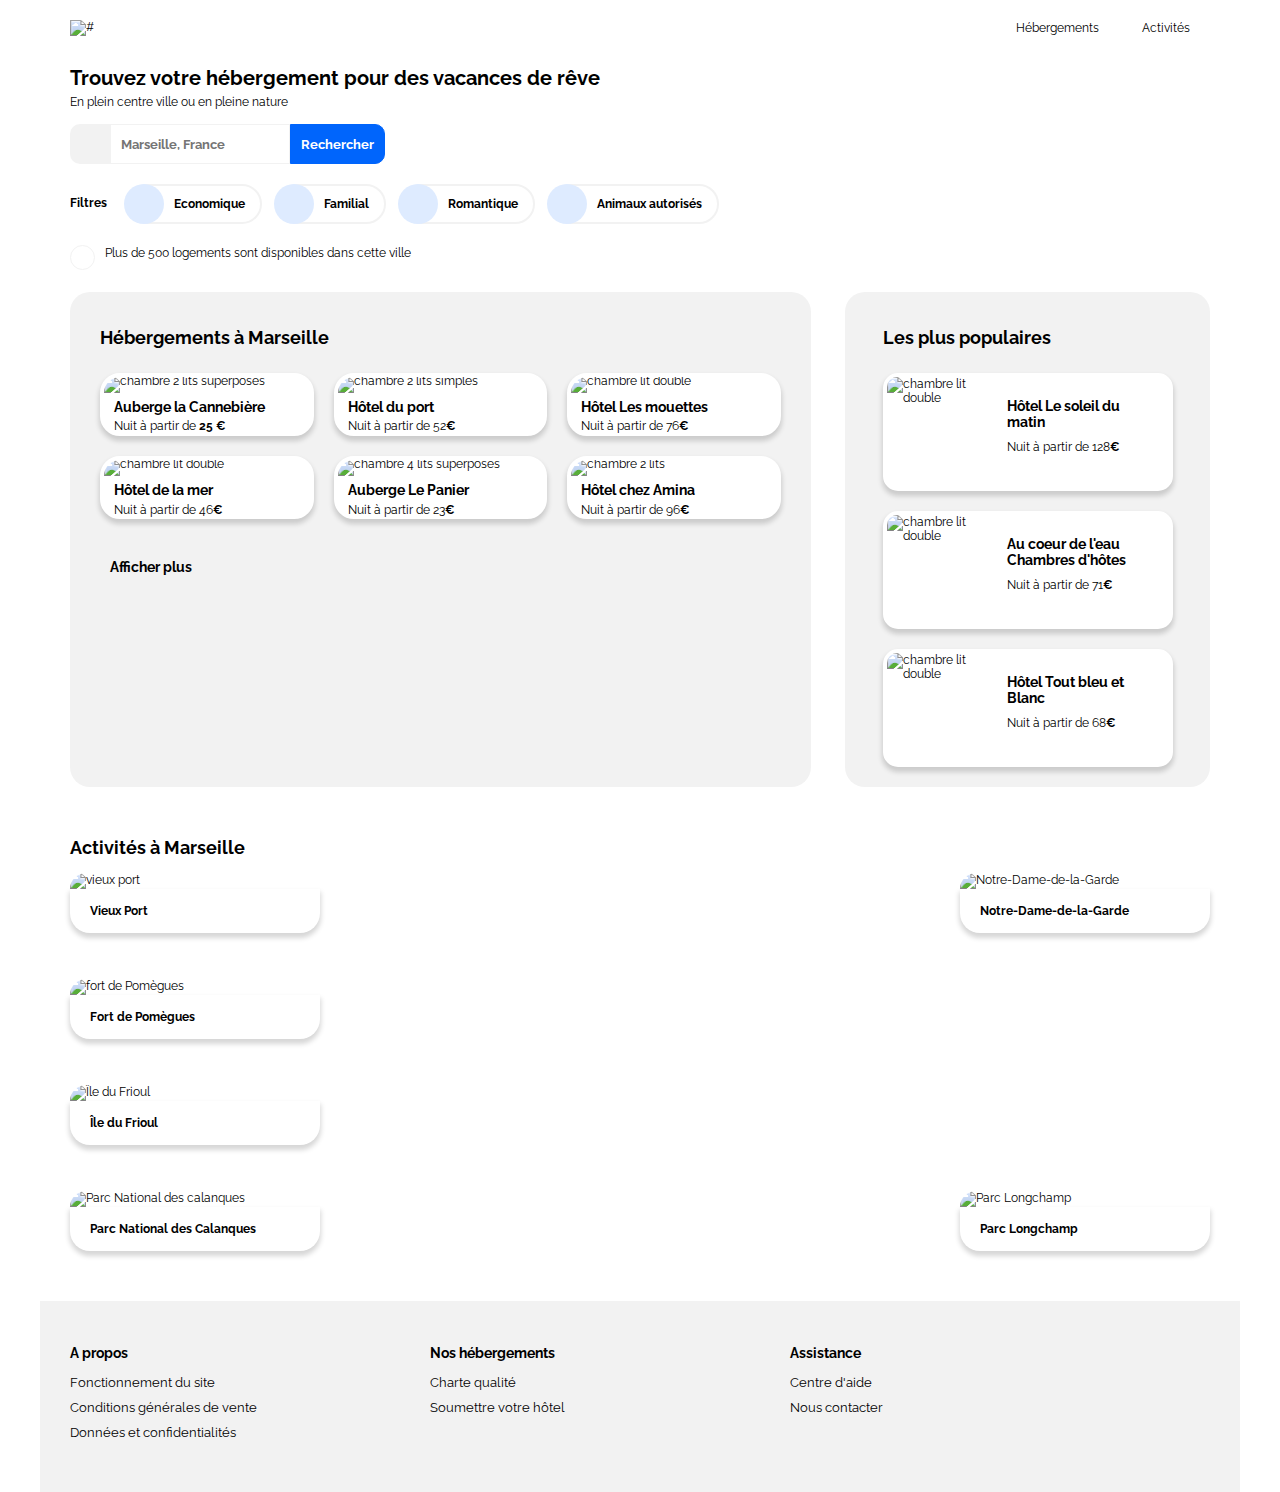
==== commit 0be0937b: "verification2" ====
--- a/index.html
+++ b/index.html
@@ -26,7 +26,7 @@
                                                                  <!-- BARRE DE NAVIGATION -->
     <nav>
       <div>
-        <img class="logo_booki" src="images/logo/Booki.png" alt="#" />
+        <img class="logo_booki" src="images/logo/Booki@3x.png" alt="#" />
       </div>
       <div class="nav_a_h">
         <a class="nav_h" href="#Hebergements">Hébergements</a>
--- a/css/style.css
+++ b/css/style.css
@@ -35,7 +35,7 @@
 }
 
 .logo_booki {
-  max-width: 100px;
+  width: 100px;
 }
 
 nav a {
@@ -71,7 +71,6 @@
 }
 
 .icone_lieu {
-  height: 40px;
   width: 40px;
   background-color: #f2f2f2;
   border-radius: 10px 0px 0px 10px;
@@ -82,7 +81,6 @@
 }
 
 .ville {
-  height: 40px;
   width: 180px;
   font-family: "Raleway", sans-serif;
   font-weight: 700;
@@ -92,7 +90,6 @@
 }
 
 .bouton_texte {
-  height: 40px;
   font-family: "Raleway", sans-serif;
   font-weight: 700;
   background-color: #0065fc;
@@ -131,7 +128,7 @@
 .titre_filtres {
   font-weight: 700;
   display: flex;
-  align-items: baseline;
+  align-items: flex-start;
 }
 
 .filtres {
@@ -139,6 +136,7 @@
 }
 
 .filtre {
+  height:40px;
   border: 2px solid #f2f2f2;
   border-bottom-left-radius: 20px;
   border-bottom-right-radius: 20px;
@@ -149,7 +147,7 @@
   cursor: pointer;
   column-gap: 10px;
   display: flex;
-  align-items: baseline;
+  align-items: center;
 }
 
 .filtre:focus {
@@ -171,8 +169,8 @@
 }
 
 .rond_info {
-  height: 20px;
-  width: 20px;
+  height: 25px;
+  width: 25px;
   border: 1px solid #f2f2f2;
   border-radius: 50%;
   margin-right: 10px;
@@ -191,7 +189,6 @@
   display: flex;
   flex-flow: row wrap;
   justify-content: space-between;
-  /* align-items: flex-start; */
 }
 
 h2 {
@@ -259,7 +256,6 @@
 }
 
 .prix {
-  font-size: 12px;
   margin-top: 10px;
 }
 
@@ -362,8 +358,6 @@
 
 .details_populaires {
   min-width: 140px;
-  /*pour éviter que le texte sorte de la carte */
-  max-width: 155px;
   width: 55%;
   margin-left: 20px;
   padding-right: 20px;
@@ -394,8 +388,8 @@
   display: flex;
   flex-direction: column;
   flex-wrap: wrap;
+  justify-content: space-between;
   align-content: space-between;
-  justify-content: space-between;
 }
 
 .carte_a {
@@ -454,7 +448,6 @@
 
 .legende {
   width: 100%;
-  z-index: 1;
   font-weight: 700;
   background-color: white;
   padding: 15px 20px;
@@ -500,24 +493,24 @@
 
 @media all and (min-width: 769px) and (max-width: 992px) {
 
+  .header {
+    flex-direction: column;
+    align-items: center;
+  }
   .loupe {
     display: none;
   }
 
-  .header {
-    /* display: flex; */
-    flex-direction: column;
-    align-items: center;
-  }
-
-  .formulaire {
-    /* display: flex; */
-    justify-content: center;
-  }
-
-  .titre_filtres,
+  .formulaire,
   .info {
     justify-content: center;
+  }
+
+
+  aside,
+  .section_h,
+  .section_a {
+    max-width: 859px;
   }
   .section_h,
   aside,
@@ -527,11 +520,6 @@
     margin: auto;
   } 
 
-  aside,
-  .section_h,
-  .section_a {
-    max-width: 859px;
-  }
 
   .section_h_p {
     min-height: 860px;
@@ -609,9 +597,8 @@
     align-content: center;
   }
   .logo_booki {
-    width: 120px;
+    margin-top: 20px;
     display: block;
-    padding: 20px 10px 0px 20px;
   }
 
   nav a {
@@ -690,8 +677,8 @@
 
   .titre_filtres {
     min-width: 296px;
+    margin: 20px;
     flex-direction: column;
-    margin: 20px;
   }
 
   .filtres {
@@ -708,11 +695,7 @@
   .info {
     margin:0 15px;
   }
-  .rond_info {
-    width: 20px;
-    margin-left: 5px;
-  }
-
+ 
   .section_h_p {
     flex-direction: column-reverse;
   }
@@ -755,10 +738,6 @@
     padding-bottom: 10px;
     padding-left: 0px;
   }
-
-  /* .hebergements {
-    flex-direction: column;
-  } */
 
   .cartes {
     display: flex;
@@ -846,7 +825,7 @@
   ul {
     margin-bottom:0;
   }
-  
+
   .listes {
     width: 100%;
     padding: 20px 20px 0px 20px;
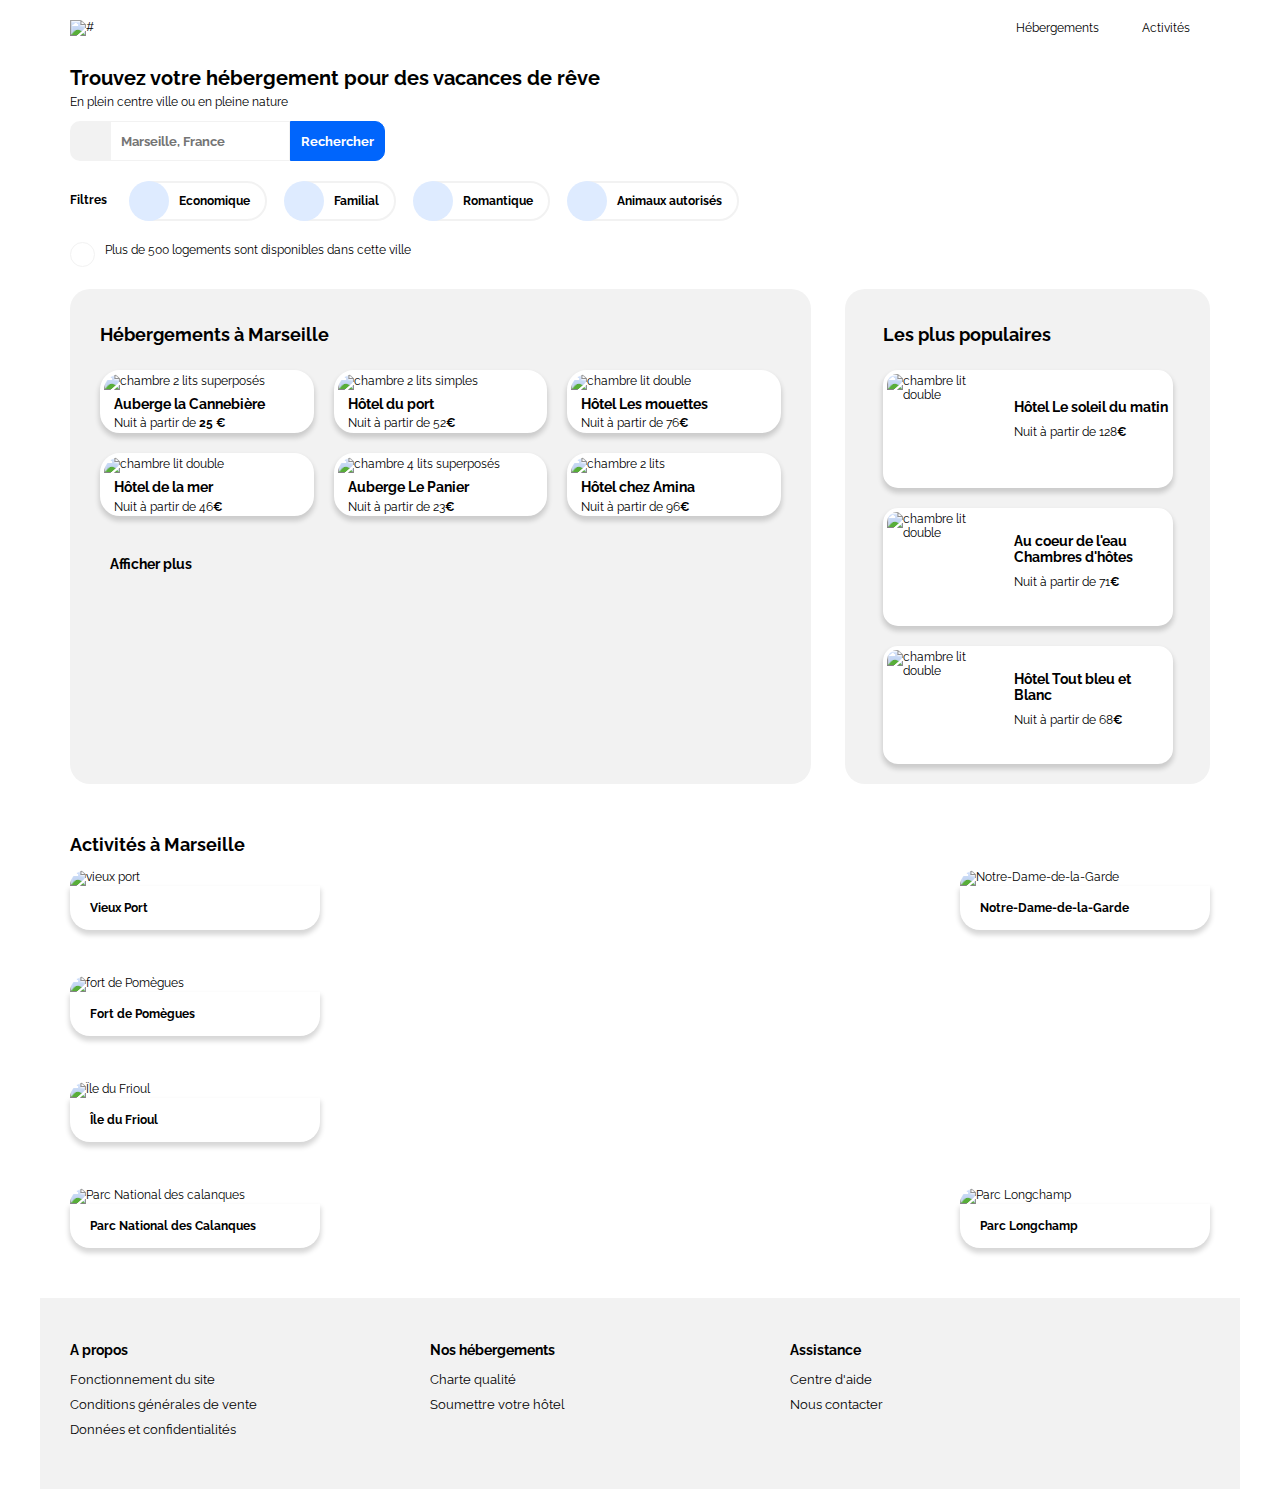
==== commit b8ca87b3: "w3c2" ====
--- a/index.html
+++ b/index.html
@@ -21,9 +21,10 @@
   </head>
   
   <body>
+                                                                    <!-- HEADER -->
 
    <header>                                                              
-                                                                 <!-- BARRE DE NAVIGATION -->
+                                       <!-- BARRE DE NAVIGATION -->
     <nav>
       <div>
         <img class="logo_booki" src="images/logo/Booki@3x.png" alt="#" />
@@ -34,14 +35,13 @@
       </div>
     </nav>
 
-                                                                          <!-- HEADER -->
 
       <div class="header">
         <h1>Trouvez votre hébergement pour des vacances de rêve </h1>
         <p>En plein centre ville ou en pleine nature</p>
       </div>
 
-                                                                      <!-- Formulaire -->
+                                       <!-- Formulaire -->
 
 
       
@@ -65,7 +65,7 @@
           <input type="button" class="bouton_texte" value="Rechercher" />
         </form>
   
-                                                                               <!-- FILTRES -->
+                                          <!-- FILTRES -->
 
       <div class="titre_filtres">
         
@@ -74,7 +74,7 @@
         <div class="filtres">
 
 
-          <div class="filtre filtre_economique">
+          <div class="filtre">
 
             <div class="rond">
                 <i class="fas fa-money-bill-wave icone"
@@ -85,7 +85,7 @@
             <div>Economique</div>
           </div>
 
-          <div class="filtre filtre_familial">
+          <div class="filtre">
 
             <div class="rond">
               <i class="fas fa-child icone" style="font-size: 14px"></i>
@@ -93,7 +93,7 @@
             <div>Familial</div>
           </div>
 
-          <div class="filtre filtre_romantique">
+          <div class="filtre">
 
             <div class="rond">
               <i class="fas fa-heart icone" style="font-size: 14px"></i>
@@ -102,7 +102,7 @@
             <div>Romantique</div>
           </div>
 
-          <div class="filtre filtre_animaux">
+          <div class="filtre">
 
             <div class="rond">
               <i class="fas fa-dog icone" style="font-size: 14px"></i>
@@ -113,7 +113,7 @@
         </div>
       </div>
 
-                                                                               <!-- Info -->
+                                             <!-- Info -->
 
       <div class="info">
 
@@ -128,7 +128,7 @@
     <main>
 
       <div class="section_h_p">
-                                                                      <!-- HEBERGEMENTS A MARSEILLE -->
+                                      <!-- HEBERGEMENTS A MARSEILLE -->
 
 
         <section class="section_h">
@@ -146,7 +146,8 @@
                 />
 
                 <div class="details_hebergements">
-                  <span class="nom">Auberge la Cannebière</span>
+                  
+                  <h4>Auberge la Cannebière</h4>
                   <span class="prix">Nuit à partir de <strong>25 €</strong></span>
                   <div class="etoile">
                     <i class="fas fa-star"></i>
@@ -166,7 +167,8 @@
                 />
 
                 <div class="details_hebergements">
-                  <span class="nom">Hôtel du port</span>
+
+                  <h4>Hôtel du port</h4>
                   <span class="prix">Nuit à partir de 52<strong>€</strong></span>
                   <div class="etoile">
                     <i class="fas fa-star"></i>
@@ -186,7 +188,8 @@
                 />
 
                 <div class="details_hebergements">
-                  <span class="nom">Hôtel Les mouettes</span>
+
+                  <h4>Hôtel Les mouettes</h4>
                   <span class="prix">Nuit à partir de 76<strong>€</strong></span>
                   <div class="etoile">
                     <i class="fas fa-star"></i>
@@ -206,7 +209,8 @@
                 />
 
                 <div class="details_hebergements">
-                  <span class="nom">Hôtel de la mer</span>
+
+                  <h4>Hôtel de la mer</h4>
                   <span class="prix">Nuit à partir de 46<strong>€</strong></span>
                   <div class="etoile">
                     <i class="fas fa-star"></i>
@@ -225,7 +229,8 @@
                   class="photo_h"
                 />
                 <div class="details_hebergements">
-                  <span class="nom">Auberge Le Panier</span>
+
+                  <h4>Auberge Le Panier</h4>
                   <span class="prix">Nuit à partir de 23<strong>€</strong></span>
                   <div class="etoile">
                     <i class="fas fa-star"></i>
@@ -245,7 +250,8 @@
                 />
 
                 <div class="details_hebergements">
-                  <span class="nom">Hôtel chez Amina</span>
+
+                  <h4>Hôtel chez Amina</h4>
                   <span class="prix">Nuit à partir de 96<strong>€</strong></span>
                   <div class="etoile">
                     <i class="fas fa-star"></i>
@@ -262,7 +268,7 @@
         </section>
 
 
-                                                                                      <!-- LES PLUS POPULAIRES -->
+                                            <!-- LES PLUS POPULAIRES -->
 
 
         <aside>
@@ -284,10 +290,12 @@
                   />
 
                   <div class="details_populaires">
+
                     <div>
-                      <div class="nom">Hôtel Le soleil du matin</div>
+                      <h4>Hôtel Le soleil du matin</h4>
                       <div class="prix">Nuit à partir de 128<strong>€</strong></div>
                     </div>
+
                     <div class="etoile_p">
                       <i class="fas fa-star star"></i>
                       <i class="fas fa-star star"></i>
@@ -306,8 +314,9 @@
                   />
 
                   <div class="details_populaires">
+
                     <div>
-                      <div class="nom">Au coeur de l'eau Chambres d'hôtes</div>
+                      <h4>Au coeur de l'eau Chambres d'hôtes</h4>
                       <div class="prix">Nuit à partir de 71<strong>€</strong></div>
                     </div>
 
@@ -329,11 +338,12 @@
                     class="photo_p"
                   />
                   <div class="details_populaires">
+
                     <div>
-                      <div class="nom">Hôtel Tout bleu et Blanc</div>
-
+                      <h4>Hôtel Tout bleu et Blanc</h4>
                       <div class="prix">Nuit à partir de 68<strong>€</strong></div>
                     </div>
+
                     <div class="etoile_p">
                       <i class="fas fa-star star"></i>
                       <i class="fas fa-star star"></i>
@@ -343,12 +353,13 @@
                     </div>
                   </div>
                 </article>
+
               </div>
           </div>
         </aside>
       </div>
 
-                                                                                <!-- ACTIVITES A MARSEILLE -->
+                                     <!-- ACTIVITES A MARSEILLE -->
 
 
 
@@ -359,75 +370,75 @@
         <div class="activites">
        
 
-            <a class="carte_a activite_1"
-                href="#">
-              <img
-                src="images/activites/4_small/reno-laithienne-QUgJhdY5Fyk-unsplash.jpg"
-                alt="vieux port"
-                class="photo_a photo_1 "
-                />
-            
-              <div class="legende">Vieux Port</div>
+            <a class="carte_a activite_1" href="#">
+              <figure>
+                <img
+                  src="images/activites/4_small/reno-laithienne-QUgJhdY5Fyk-unsplash.jpg"
+                  alt="vieux port"
+                  class="photo_a photo_1 "
+                />
+                <figcaption>Vieux Port</figcaption>
+              </figure>
             </a>
         
       
-            <a class="carte_a activite_2"
-                href="#">
-              <img
-                src="images/activites/4_small/paul-hermann-QFTrLdQIRhI-unsplash.jpg"
-                alt="fort de Pomègues"
-                class="photo_a photo_2"
-                />
-                
-              <div class="legende">Fort de Pomègues</div>
+            <a class="carte_a activite_2" href="#">
+              <figure>
+                <img
+                  src="images/activites/4_small/paul-hermann-QFTrLdQIRhI-unsplash.jpg"
+                  alt="fort de Pomègues"
+                  class="photo_a photo_2"
+                />
+                <figcaption>Fort de Pomègues</figcaption>
+              </figure> 
             </a>
               
 
-            <a class="carte_a activite_5"
-                  href="#">
-                <img
-                 src="images/activites/4_small/kevin-hikari-rV_Qd1l-VXg-unsplash.jpg"
-                 alt="Île du Frioul"
-                 class="photo_a photo_5"
-                />
+            <a class="carte_a activite_5" href="#">
+              <figure>
+                <img
+                  src="images/activites/4_small/kevin-hikari-rV_Qd1l-VXg-unsplash.jpg"
+                  alt="Île du Frioul"
+                  class="photo_a photo_5"
+                />
+                <figcaption>Île du Frioul</figcaption>
+              </figure>
+            </a>
+
               
-                <div class="legende">Île du Frioul</div>
-            </a>
-
+            <a class="carte_a activite_3" href="#">
+              <figure> 
+                <img
+                  src="images/activites/4_small/kilyan-sockalingum-NR8-cBCN3aI-unsplash.jpg"
+                  alt="Parc National des calanques"
+                  class="photo_a photo_3"
+                />
+                <figcaption>Parc National des Calanques</figcaption>
+              </figure>  
+            </a>
               
-            <a class="carte_a activite_3"
-                  href="#">
-                <img
-                src="images/activites/4_small/kilyan-sockalingum-NR8-cBCN3aI-unsplash.jpg"
-                alt="Parc National des calanques"
-                class="photo_a photo_3"
-                />
-                
-                <div class="legende">Parc National des Calanques</div>
-            </a>
-              
-
-            <a class="carte_a activite_4"
-                  href="#">
-                <img
-                src="images/activites/4_small/florian-wehde-xW9e8gdotxI-unsplash.jpg"
-                alt="Notre-Dame-de-la-Garde"
-                class="photo_a photo_4"
-                />
-              
-                <div class="legende">Notre-Dame-de-la-Garde</div>
+
+            <a class="carte_a activite_4" href="#">
+              <figure>
+                <img
+                  src="images/activites/4_small/florian-wehde-xW9e8gdotxI-unsplash.jpg"
+                  alt="Notre-Dame-de-la-Garde"
+                  class="photo_a photo_4"
+                />
+                <figcaption>Notre-Dame-de-la-Garde</figcaption>
+              </figure>
             </a>
               
                 
-            <a class="carte_a activite_6"
-                  href="#">
-                  <img
-                    src="images/activites/4_small/lena-paulin-wH2-EJoDcV0-unsplash.jpg"
-                    alt="Parc Longchamp"
-                    class="photo_a photo_6"
-                    />
-          
-                  <div class="legende">Parc Longchamp</div>
+            <a class="carte_a activite_6" href="#">
+              <figure>
+                <img
+                  src="images/activites/4_small/lena-paulin-wH2-EJoDcV0-unsplash.jpg"
+                  alt="Parc Longchamp"
+                  class="photo_a photo_6"
+                />
+                <figcaption>Parc Longchamp</figcaption>
+              </figure>  
             </a>
  
             
@@ -435,7 +446,7 @@
 
       </section>
     </main>
-
+                                                                           <!-- FOOTER -->
     <footer>
 
       <div class="listes">
--- a/css/style.css
+++ b/css/style.css
@@ -8,9 +8,11 @@
   box-sizing: inherit;
 }
 
-/* PROJET 2 BOOKI */
-
-/* configuration pour un écran de plus de 992px  */
+                                                              /* PROJET 2 BOOKI */
+
+
+
+                             /* configuration pour un écran de plus de 992px  */
 body {
   max-width: 1200px;
   font-size: 12px;
@@ -24,8 +26,9 @@
   padding-left: 30px;
   padding-right: 30px;
 }
-
-/* BARRE DE NAVIGATION */
+                                                                  /* HEADER */
+
+                          /* BARRE DE NAVIGATION */
 nav {
   margin-top: 20px;
   margin-bottom:30px;
@@ -55,7 +58,6 @@
   border-top: 3px solid #0065fc;
 }
 
-/* HEADER */
 h1 {
   font-size: 20px;
   margin-bottom: 5px;
@@ -65,12 +67,12 @@
 }
 .formulaire {
   height: 40px;
-  margin: 15px 0 20px 0;
-  display: flex;
-  text-align: center;
-}
+  width:316px;
+  position:relative;
+  }
 
 .icone_lieu {
+  height:40px;
   width: 40px;
   background-color: #f2f2f2;
   border-radius: 10px 0px 0px 10px;
@@ -81,15 +83,20 @@
 }
 
 .ville {
+  height:40px;
   width: 180px;
   font-family: "Raleway", sans-serif;
   font-weight: 700;
   background-color: white;
   border: 1px solid #f2f2f2;
   padding-left: 10px;
+  position:absolute;
+  top:0px;
+  left:40px;
 }
 
 .bouton_texte {
+  height:40px;
   font-family: "Raleway", sans-serif;
   font-weight: 700;
   background-color: #0065fc;
@@ -98,6 +105,9 @@
   border-radius: 0px 10px 10px 0px;
   padding: 10px;
   cursor: pointer;
+  position:absolute;
+  top:0;
+  left:220px;
 }
 
 /* icone pour la version mobile */
@@ -121,14 +131,14 @@
   color: #0065fc;
 }
 
+.titre_filtres {
+  margin-top:20px;
+  font-weight: 700;
+  display: flex;
+  }
+
 .texte_filtres {
-  margin-right: 20px;
-}
-
-.titre_filtres {
-  font-weight: 700;
-  display: flex;
-  align-items: flex-start;
+  margin-right: 25px;
 }
 
 .filtres {
@@ -138,11 +148,8 @@
 .filtre {
   height:40px;
   border: 2px solid #f2f2f2;
-  border-bottom-left-radius: 20px;
-  border-bottom-right-radius: 20px;
-  border-top-left-radius: 20px;
-  border-top-right-radius: 20px;
-  margin-right: 15px;
+  border-radius: 25px;
+  margin-right: 20px;
   padding: 0px 15px 0px 0px;
   cursor: pointer;
   column-gap: 10px;
@@ -150,15 +157,11 @@
   align-items: center;
 }
 
-.filtre:focus {
-  background-color: #f2f2f2;
-}
-
 .filtre:hover {
   color: #0065fc;
 }
 
-.filtre:active {
+.filtre:focus, .filtre:active {
   background-color: #f2f2f2;
 }
 
@@ -184,7 +187,7 @@
   color: #0065fc;
 }
 
-/* MAIN */
+                                                                  /* MAIN */
 .section_h_p {
   display: flex;
   flex-flow: row wrap;
@@ -201,12 +204,8 @@
   text-decoration: none;
 }
 
-/* HEBERGEMENTS */
-
-.section_h h2 {
-  padding-left: 10px;
-}
-
+                          /* HEBERGEMENTS */
+                         
 .section_h {
   width: 65%;
   background-color: #f2f2f2;
@@ -215,6 +214,10 @@
   padding: 20px;
 }
 
+.section_h h2 {
+  padding-left: 10px;
+}
+
 .cartes {
   display: flex;
   flex-flow: row wrap;
@@ -222,7 +225,6 @@
 }
 
 .carte_h {
-  line-height: 80%;
   background-color: white;
   border: 4px solid white;
   border-radius: 20px;
@@ -241,18 +243,20 @@
 }
 
 .details_hebergements {
+  line-height: 80%;
   background-color: white;
-  border-radius: 0 0 20px 20px;
+  border-radius: 0 0 16px 16px;
   margin-left: 10px;
   display: flex;
   flex-direction: column;
   justify-content: space-around;
 }
 
-.nom {
+h4 {
   font-weight: bold;
   font-size: 14px;
   margin-top: 10px;
+  margin-bottom:0;
 }
 
 .prix {
@@ -298,7 +302,7 @@
   display: block;
 }
 
-/* LES PLUS POPULAIRES */
+                                    /* LES PLUS POPULAIRES */
 aside {
   width: 32%;
   background-color: #f2f2f2;
@@ -336,6 +340,7 @@
 
 .carte_p {
   width: 100%;
+  min-width:255px;
   background-color: white;
   border-radius: 15px;
   box-shadow: 0px 4px 5px 1px rgba(0, 0, 0, 0.16);
@@ -351,16 +356,15 @@
 
 .photo_p {
   height: 110px;
-  width: 100px;
+  width: 100%;
+  min-width: 100px;
   border-radius: 10px 0px 0px 10px;
   object-fit: cover;
 }
 
 .details_populaires {
-  min-width: 140px;
-  width: 55%;
+  min-width: 155px;
   margin-left: 20px;
-  padding-right: 20px;
   display: flex;
   flex-direction: column;
   justify-content: space-around;
@@ -374,7 +378,7 @@
   color: #f2f2f2;
 }
 
-                                                            /* ACTIVITES A MARSEILLE */
+                                      /* ACTIVITES A MARSEILLE */
 .section_a {
   width: 100%;
   margin: 50px 0px 20px 0px;
@@ -390,6 +394,10 @@
   flex-wrap: wrap;
   justify-content: space-between;
   align-content: space-between;
+}
+
+figure {
+  margin:0;
 }
 
 .carte_a {
@@ -446,7 +454,7 @@
   object-position: 50% 10%;
 }
 
-.legende {
+figcaption {
   width: 100%;
   font-weight: 700;
   background-color: white;
@@ -489,23 +497,23 @@
   list-style: none;
 }
 
-/* configuration pour un écran de tablette de 768px à 992px */
-
-@media all and (min-width: 769px) and (max-width: 992px) {
+                                          /* configuration pour un écran de tablette de 768px à 992px */
+
+@media all and (min-width: 768px) and (max-width: 992px) {
 
   .header {
     flex-direction: column;
     align-items: center;
   }
-  .loupe {
-    display: none;
-  }
-
-  .formulaire,
-  .info {
+
+  .formulaire {
+    margin-left:auto;
+    margin-right:auto;
+  }
+  .info,
+  .titre_filtres {
     justify-content: center;
   }
-
 
   aside,
   .section_h,
@@ -519,7 +527,6 @@
     width: 100%;
     margin: auto;
   } 
-
 
   .section_h_p {
     min-height: 860px;
@@ -576,12 +583,12 @@
 }
 
 
-/* configuration pour écran de téléphone jusqu'à 768px */
-
-@media all and (max-width: 768px) {
+                                          /* configuration pour écran en desous de 768px */
+
+@media all and (max-width: 767px) {
 
   body {
-    min-width: 330px;
+    min-width: 350px;
     font-size: 14px;
   }
 
@@ -596,6 +603,7 @@
     flex-direction: column;
     align-content: center;
   }
+
   .logo_booki {
     margin-top: 20px;
     display: block;
@@ -643,10 +651,12 @@
   header p {
     margin-bottom:0;
   }
+
   .formulaire {
-    margin: 30px 20px;
-    justify-content: center;
-
+    width:270px;
+    margin-top:20px;
+    margin-left:auto;
+    margin-right:auto;
   }
 
   .ville {
@@ -663,8 +673,9 @@
     display: flex;
     justify-content: center;
     align-items: center;
-    transform: translate(-10px);
-
+    position:absolute;
+    top:0;
+    left:230px;
   }
 
   .icone_loupe {
@@ -730,8 +741,8 @@
 
   h2 {
     width: 100%;
+    font-size: 18px;
     margin-left: 0;
-    font-size: 18px;
   }
 
   .section_h h2 {
@@ -740,7 +751,6 @@
   }
 
   .cartes {
-    display: flex;
     flex-direction: row;
     flex-wrap: wrap;
     justify-content: space-between;
@@ -750,10 +760,10 @@
 
   .carte_h {
     height: 174px;
+    width: 100%;
     min-width: 240px;
     max-width: 300px;
     column-gap: 20px;
-    width: 100%;
     margin: auto;
     box-shadow: 0px 4px 5px 1px rgba(0, 0, 0, 0.16);
   }
@@ -782,43 +792,42 @@
 
   .carte_a {
     height: 174px;
+    width: 100%;
     max-width: 400px;
-    width: 100%;
   }
 
   .photo_a {
+    height: 110px;
+    width: 100%;
     max-width: 400px;
-    width: 100%;
-    height: 110px;
   }
 
   .photo_1 {
-    object-position: 50% 25%;
+    object-position: 50% 30%;
   }
 
   .photo_2 {
-    object-position: 50% 44%;
+    object-position: 50% 45%;
   }
 
   .photo_3 {
-    object-position: 50% 26%;
+    object-position: 50% 30%;
   }
 
   .photo_5 {
-    object-position: 50% 25%;
+    object-position: 50% 30%;
   }
 
   .photo_4 {
-    object-position: 50% 26%;
+    object-position: 50% 30%;
   }
 
   .photo_6 {
-    object-position: 50% 30%;
+    object-position: 50% 35%;
   }
 
   footer {
     width: 100%;
-    margin-top: px;
     flex-direction: column;
   }
 
